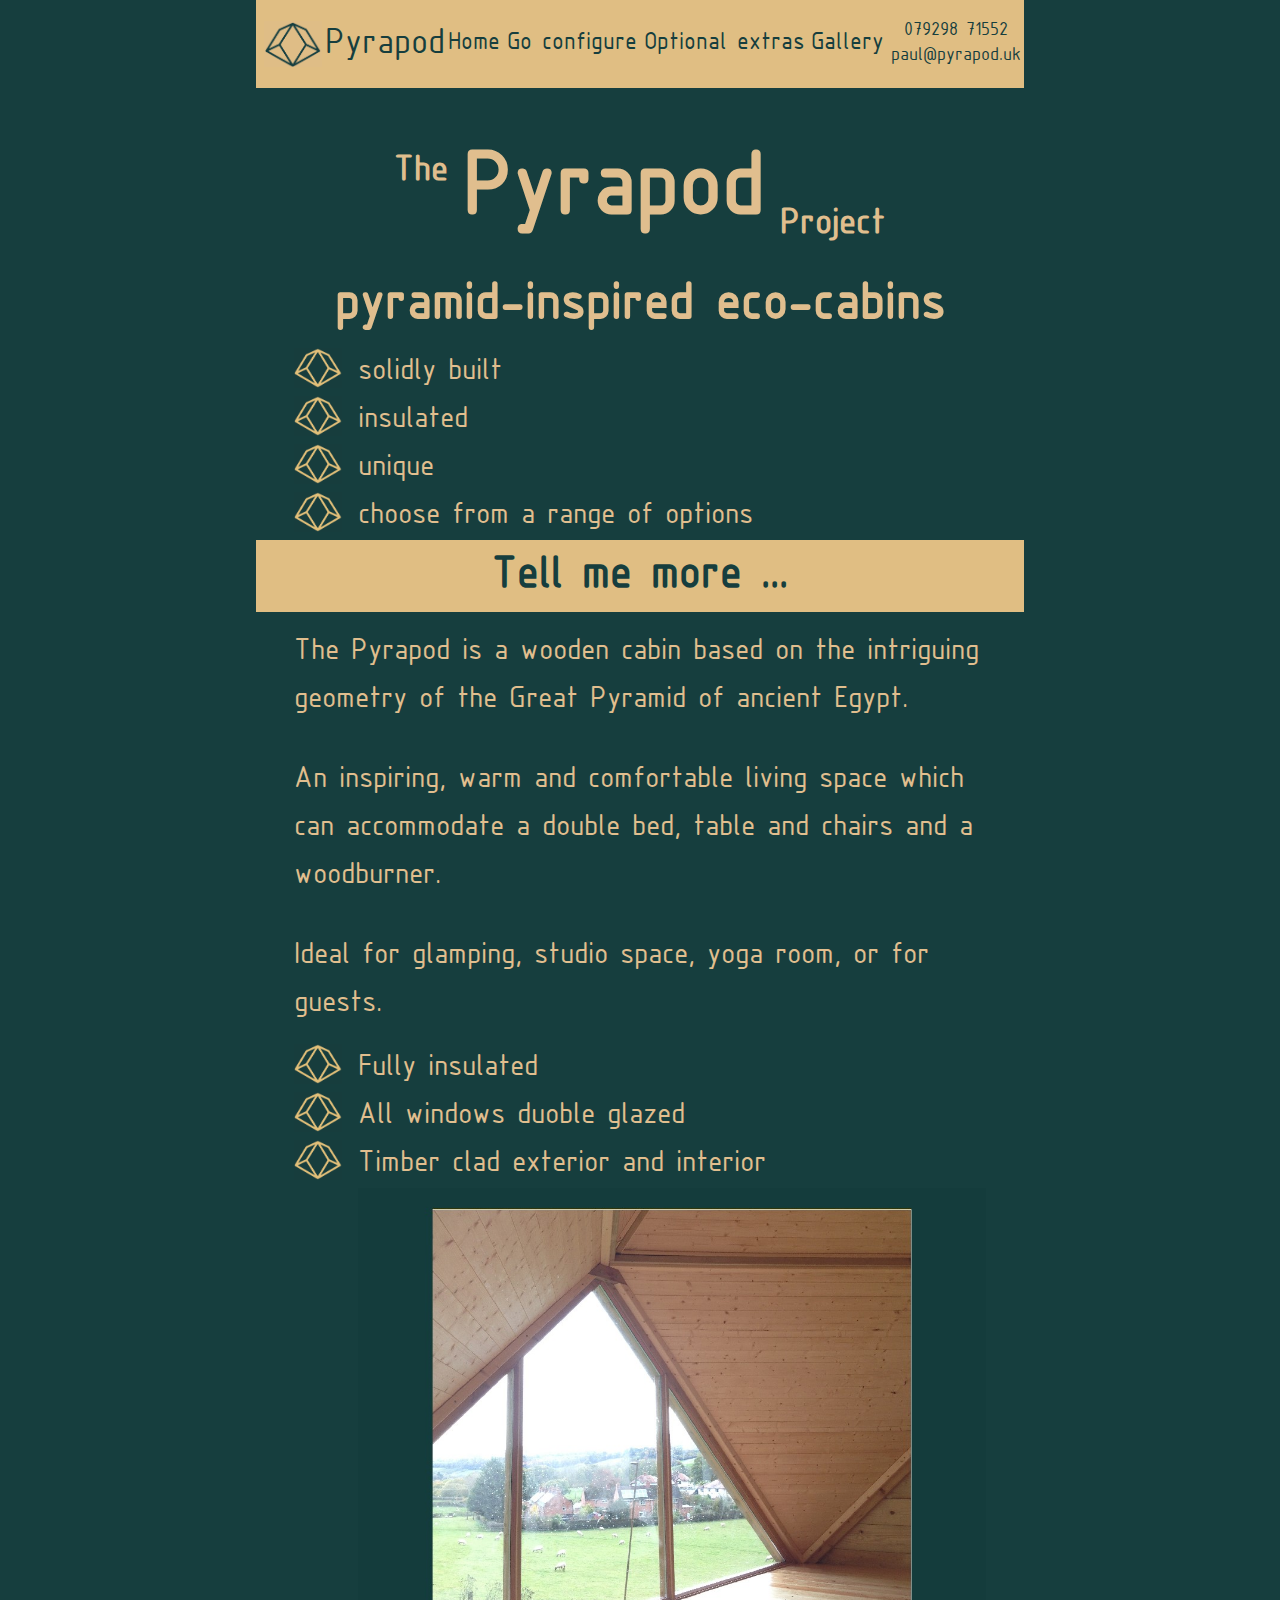
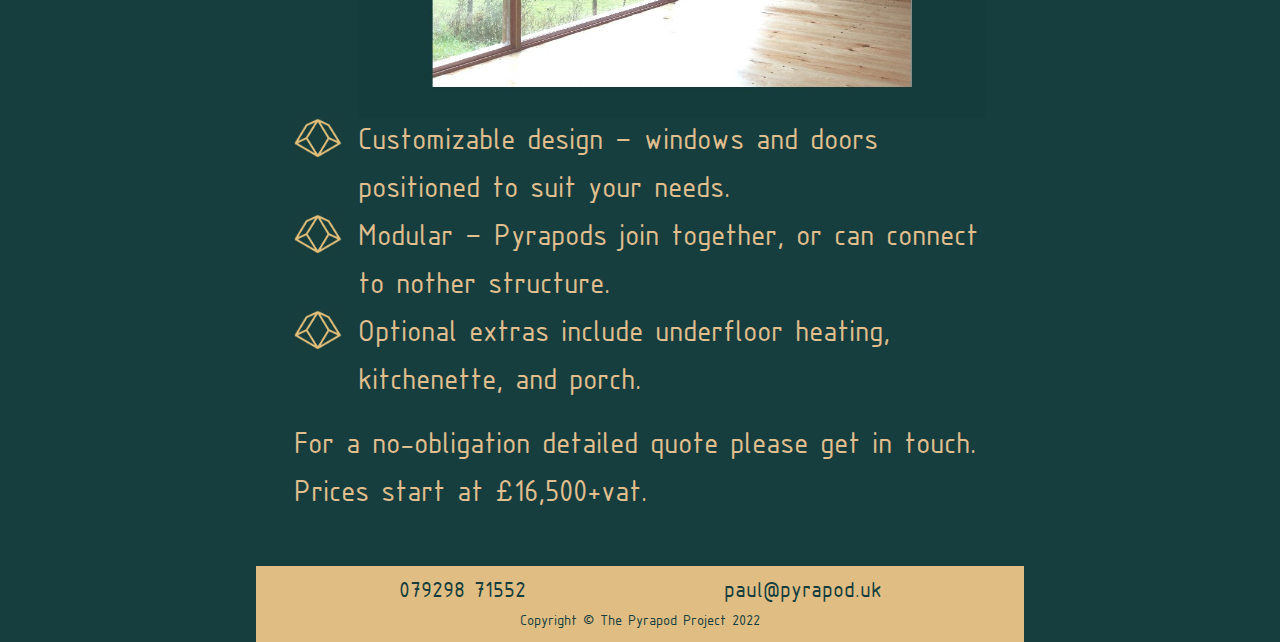
==== index.html @ f1d3927e "footer, midbars and bullets" ====
<!DOCTYPE html>
<html lang=en>
  <head>
    <meta charset=utf-8>
    <link rel=stylesheet href=reset.css>
    <link rel=stylesheet href=stylesheet.css>
    <title>Pyrapod: pyramid-inspired eco-cabins</title>
  </head>
  <body>
    <nav>
      <ul>
        <li>Pyrapod
        <li><a href=index.html>Home</a>
        <li><a href=go-configure.html>Go configure</a>
        <li><a href=optional-extras.html>Optional extras</a>
        <li><a href=gallery.html>Gallery</a>
        <li><a href=tel:+447929871552>079298 71552</a><br><a href=mailto:paul@pyrapod.uk>paul@pyrapod.uk</a>
      </ul>
    </nav>
    <main>
      <header>
        <h1><span>The </span>Pyrapod<span> Project</span></h1>
        <h2>pyramid-inspired eco-cabins</h2>
      </header>
        <ul>
          <li>solidly built
          <li>insulated
          <li>unique
          <li>choose from a range of options
        </ul>
        <!-- scrolling configurations -->
        <h3>Tell me more ...</h3>
        <p>The Pyrapod is a wooden cabin based on the intriguing geometry of the Great Pyramid of ancient Egypt.
        <p>An inspiring, warm and comfortable living space which can accommodate a double bed, table and chairs and a woodburner.
        <p>Ideal for glamping, studio space, yoga room, or for guests.
        <!-- slide show-->
        <ul>
          <li>Fully insulated
          <li>All windows duoble glazed
          <li>Timber clad exterior and interior
          <img src=interior.jpeg alt="Interior view of The Pyrapod">
        </ul>
        <!-- scrolling configurations -->
        <ul>
          <li>Customizable design &ndash; windows and doors positioned to suit your needs.
          <li>Modular &ndash; Pyrapods join together, or can connect to nother structure.
          <li>Optional extras include underfloor heating, kitchenette, and porch.
        </ul>
        <!-- slide show-->
        <p>For a no-obligation detailed quote please get in touch. Prices start at £16,500+vat.
    </main>
    <footer>
      <a href=tel:+447929871552>079298 71552</a> <a href=mailto:paul@pyrapod.uk>paul@pyrapod.uk</a>
      <div>Copyright &copy; The Pyrapod Project 2022</div>
    </footer>
  </body>
</html>
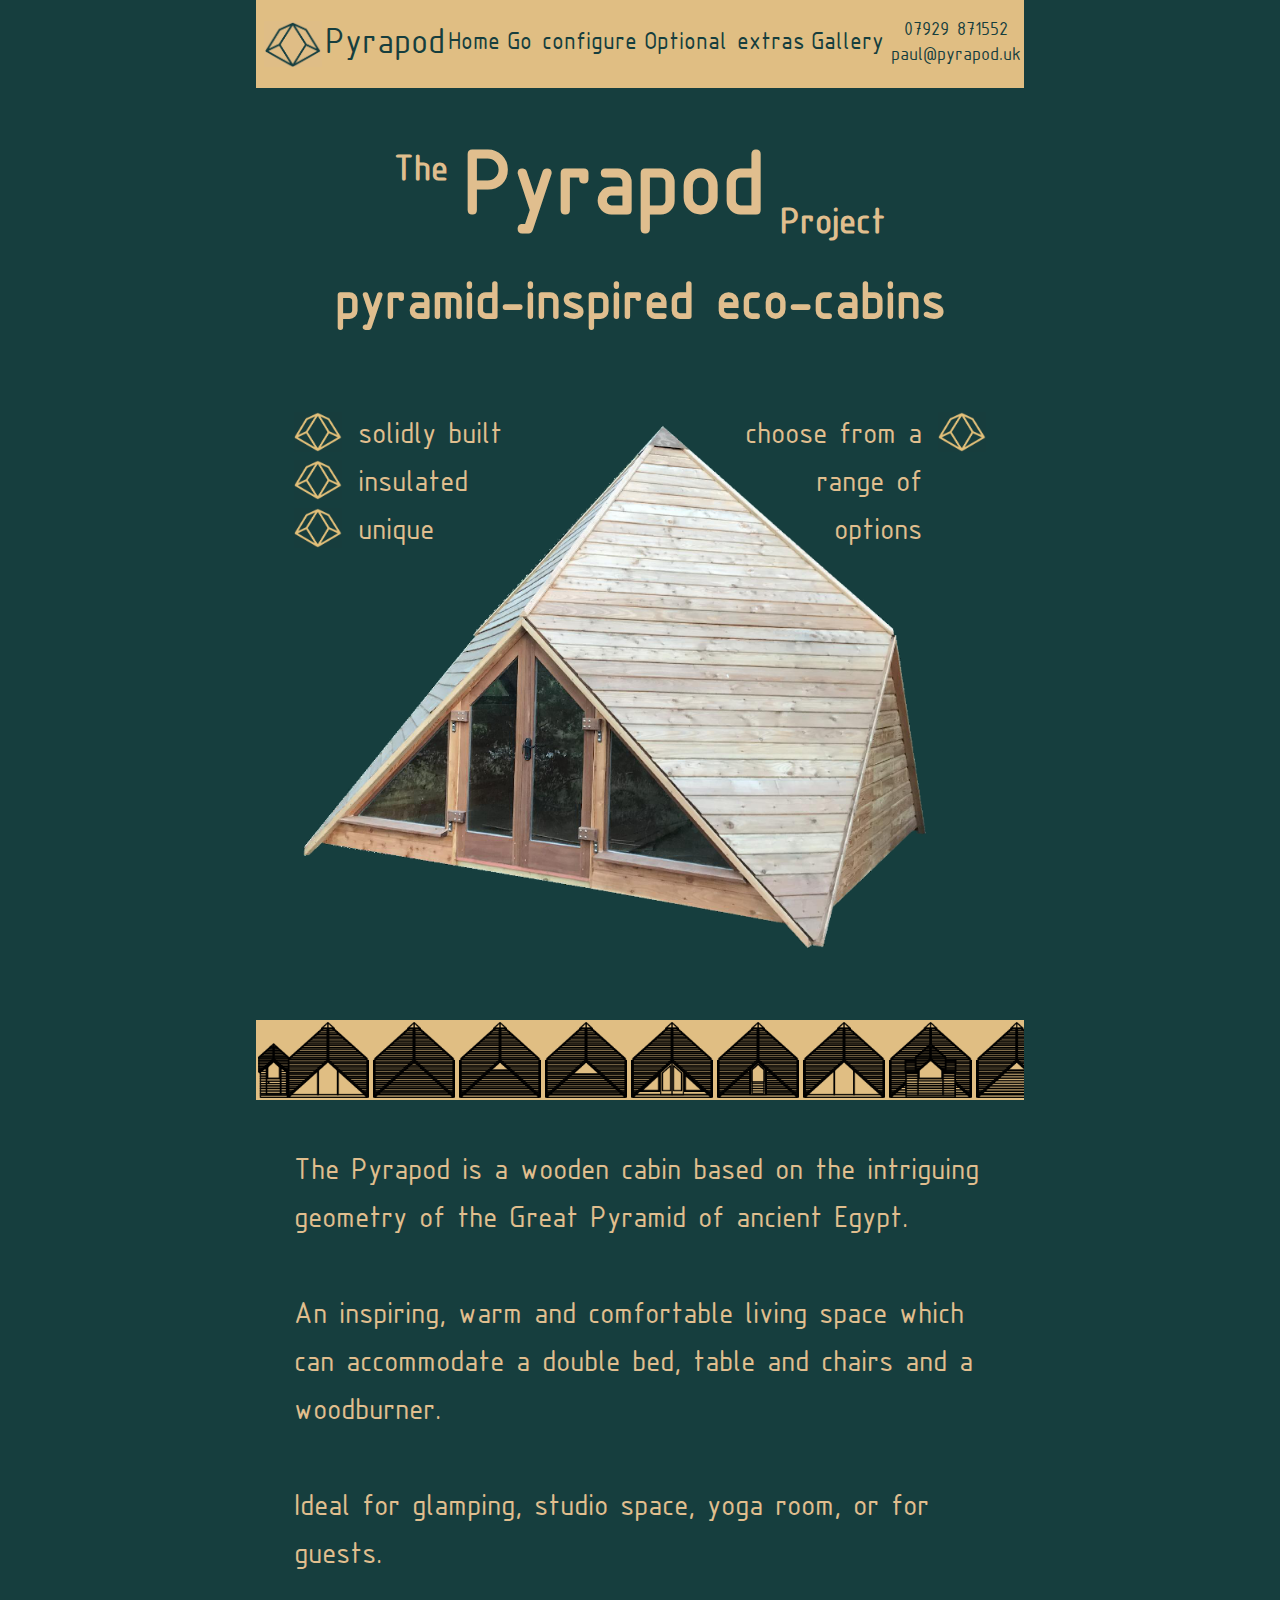
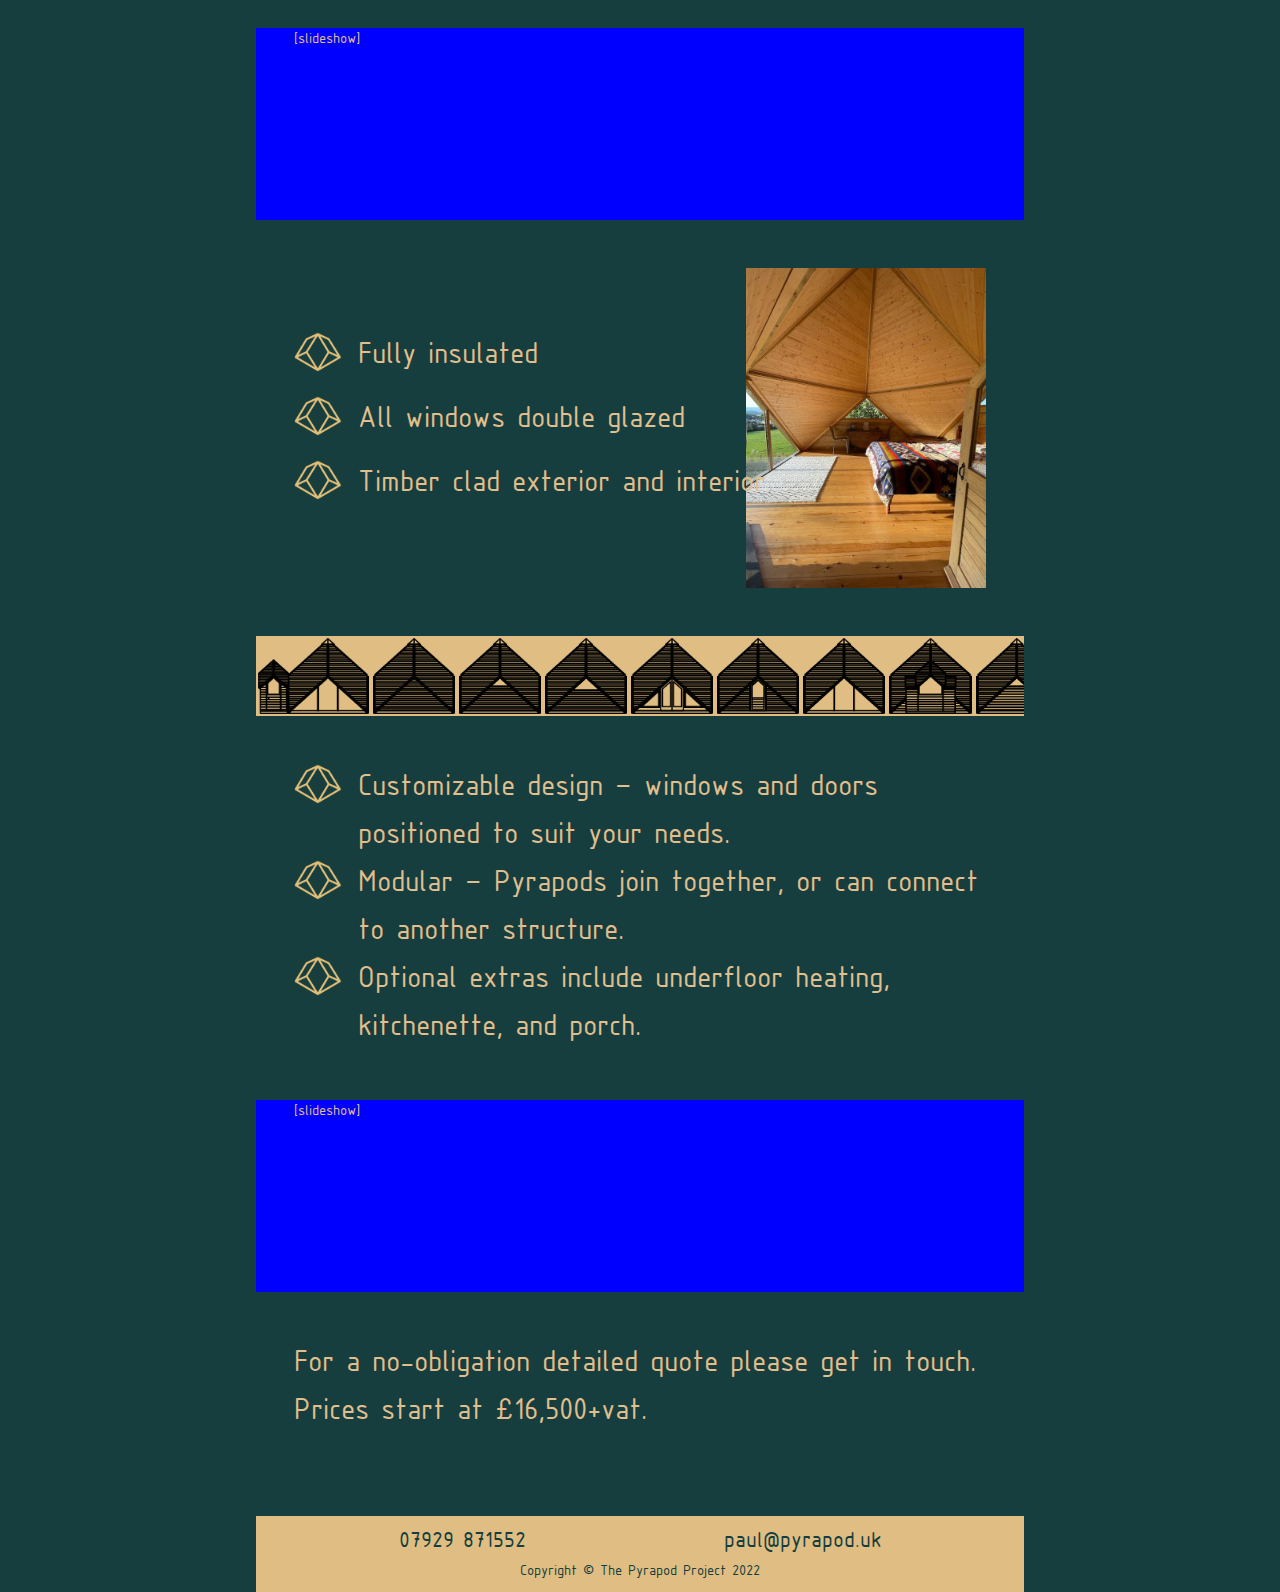
==== commit a1170ddb: "images" ====
--- a/index.html
+++ b/index.html
@@ -14,7 +14,7 @@
         <li><a href=go-configure.html>Go configure</a>
         <li><a href=optional-extras.html>Optional extras</a>
         <li><a href=gallery.html>Gallery</a>
-        <li><a href=tel:+447929871552>079298 71552</a><br><a href=mailto:paul@pyrapod.uk>paul@pyrapod.uk</a>
+        <li><a href=tel:+447929871552>07929 871552</a><br><a href=mailto:paul@pyrapod.uk>paul@pyrapod.uk</a>
       </ul>
     </nav>
     <main>
@@ -22,35 +22,57 @@
         <h1><span>The </span>Pyrapod<span> Project</span></h1>
         <h2>pyramid-inspired eco-cabins</h2>
       </header>
-        <ul>
-          <li>solidly built
-          <li>insulated
-          <li>unique
-          <li>choose from a range of options
-        </ul>
-        <!-- scrolling configurations -->
-        <h3>Tell me more ...</h3>
-        <p>The Pyrapod is a wooden cabin based on the intriguing geometry of the Great Pyramid of ancient Egypt.
-        <p>An inspiring, warm and comfortable living space which can accommodate a double bed, table and chairs and a woodburner.
-        <p>Ideal for glamping, studio space, yoga room, or for guests.
-        <!-- slide show-->
-        <ul>
-          <li>Fully insulated
-          <li>All windows duoble glazed
-          <li>Timber clad exterior and interior
-          <img src=interior.jpeg alt="Interior view of The Pyrapod">
-        </ul>
-        <!-- scrolling configurations -->
-        <ul>
-          <li>Customizable design &ndash; windows and doors positioned to suit your needs.
-          <li>Modular &ndash; Pyrapods join together, or can connect to nother structure.
-          <li>Optional extras include underfloor heating, kitchenette, and porch.
-        </ul>
-        <!-- slide show-->
-        <p>For a no-obligation detailed quote please get in touch. Prices start at £16,500+vat.
+      <ul id=pyrapod-list>
+        <li>solidly built
+        <li>insulated
+        <li>unique
+          <li>choose from a<br>range of<br>options
+      </ul>
+      <div class=marquee>
+        <img alt="" src=marquee1.png>
+        <img alt="" src=marquee2.png>
+        <img alt="" src=marquee3.png>
+        <img alt="" src=marquee4.png>
+        <img alt="" src=marquee5.png>
+        <img alt="" src=marquee6.png>
+        <img alt="" src=marquee7.png>
+        <img alt="" src=marquee8.png>
+        <img alt="" src=marquee9.png>
+      </div>
+      <p>The Pyrapod is a wooden cabin based on the intriguing geometry of the Great Pyramid of ancient Egypt.
+      <p>An inspiring, warm and comfortable living space which can accommodate a double bed, table and chairs and a woodburner.
+      <p>Ideal for glamping, studio space, yoga room, or for guests.
+      <div class=slides>
+        [slideshow]
+      </div>
+      <ul id=spec-list>
+        <li>Fully insulated
+        <li>All windows double glazed
+        <li>Timber clad exterior and interior
+      </ul>
+      <div class=marquee>
+        <img alt="" src=marquee1.png>
+        <img alt="" src=marquee2.png>
+        <img alt="" src=marquee3.png>
+        <img alt="" src=marquee4.png>
+        <img alt="" src=marquee5.png>
+        <img alt="" src=marquee6.png>
+        <img alt="" src=marquee7.png>
+        <img alt="" src=marquee8.png>
+        <img alt="" src=marquee9.png>
+      </div>
+      <ul>
+        <li>Customizable design &ndash; windows and doors positioned to suit your needs.
+        <li>Modular &ndash; Pyrapods join together, or can connect to another structure.
+        <li>Optional extras include underfloor heating, kitchenette, and porch.
+      </ul>
+      <div class=slides>
+        [slideshow]
+      </div>
+      <p>For a no-obligation detailed quote please get in touch. Prices start at £16,500+vat.
     </main>
     <footer>
-      <a href=tel:+447929871552>079298 71552</a> <a href=mailto:paul@pyrapod.uk>paul@pyrapod.uk</a>
+      <a href=tel:+447929871552>07929 871552</a> <a href=mailto:paul@pyrapod.uk>paul@pyrapod.uk</a>
       <div>Copyright &copy; The Pyrapod Project 2022</div>
     </footer>
   </body>
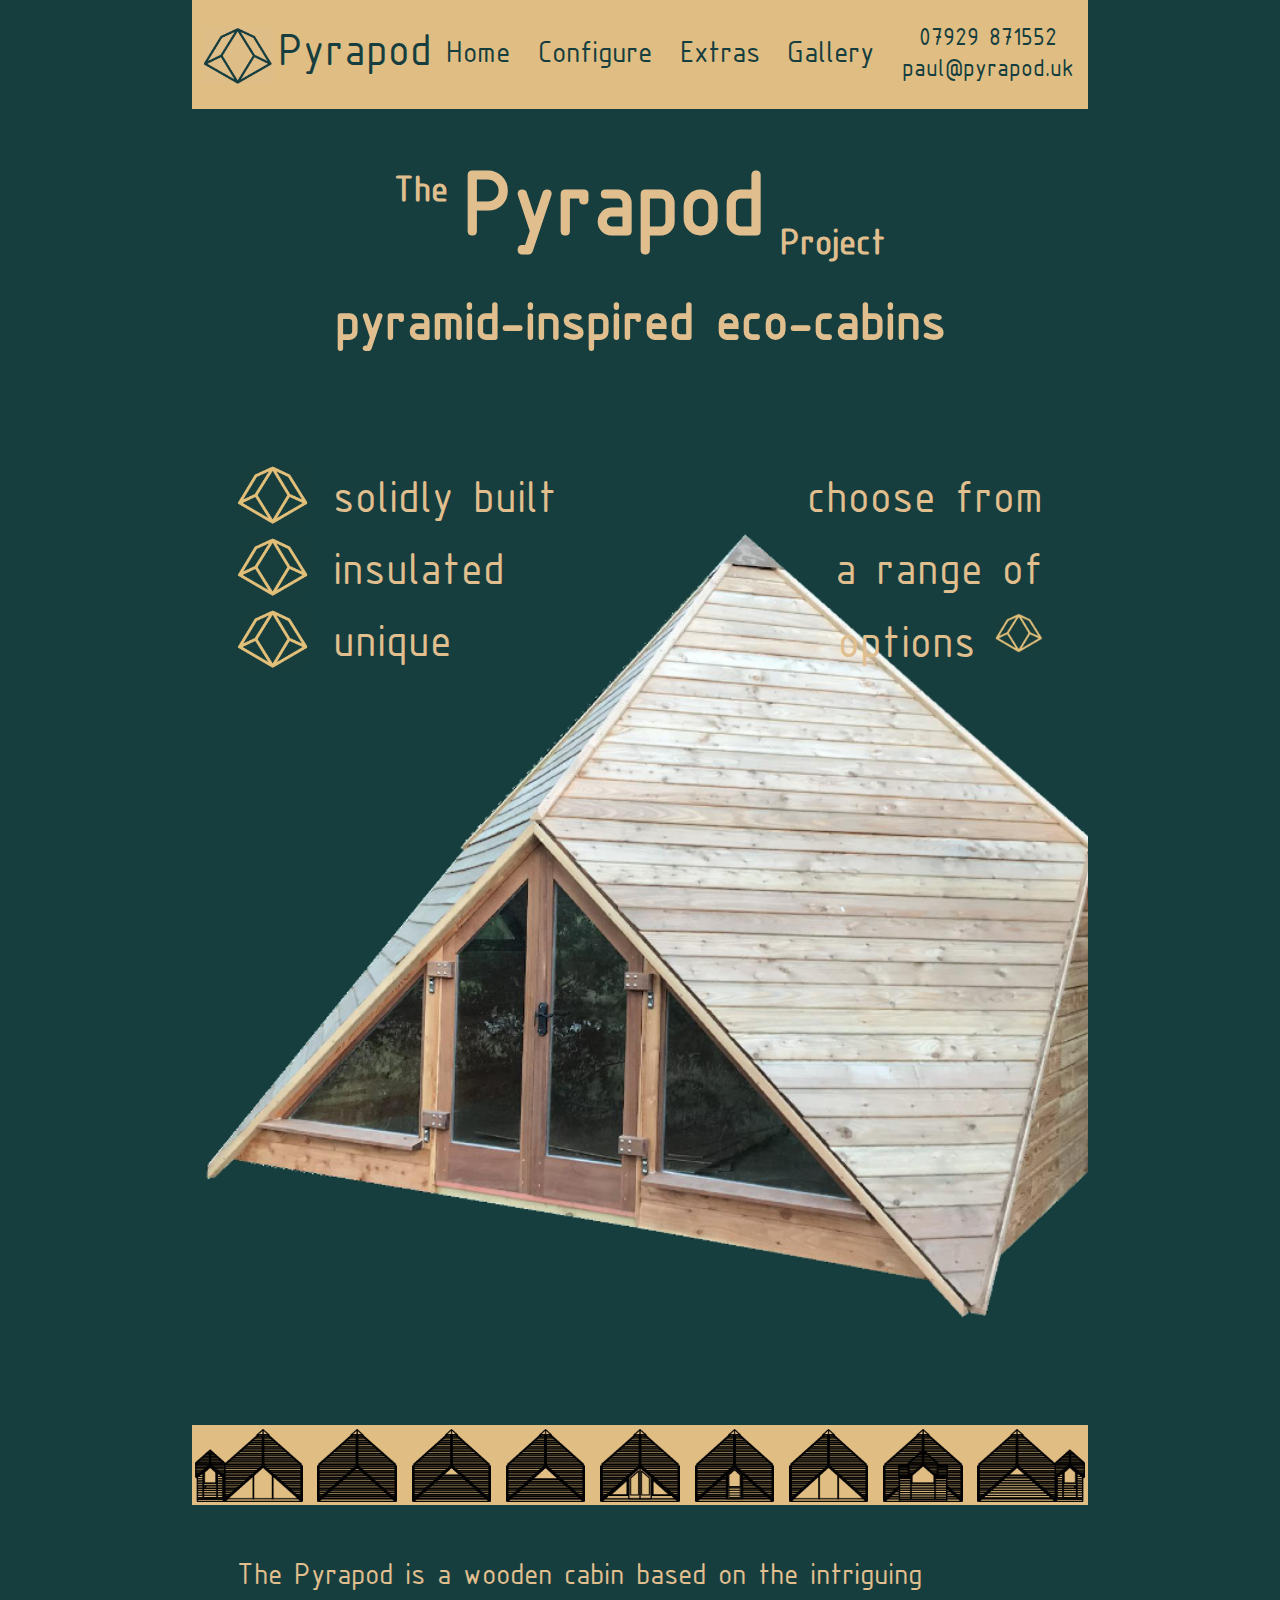
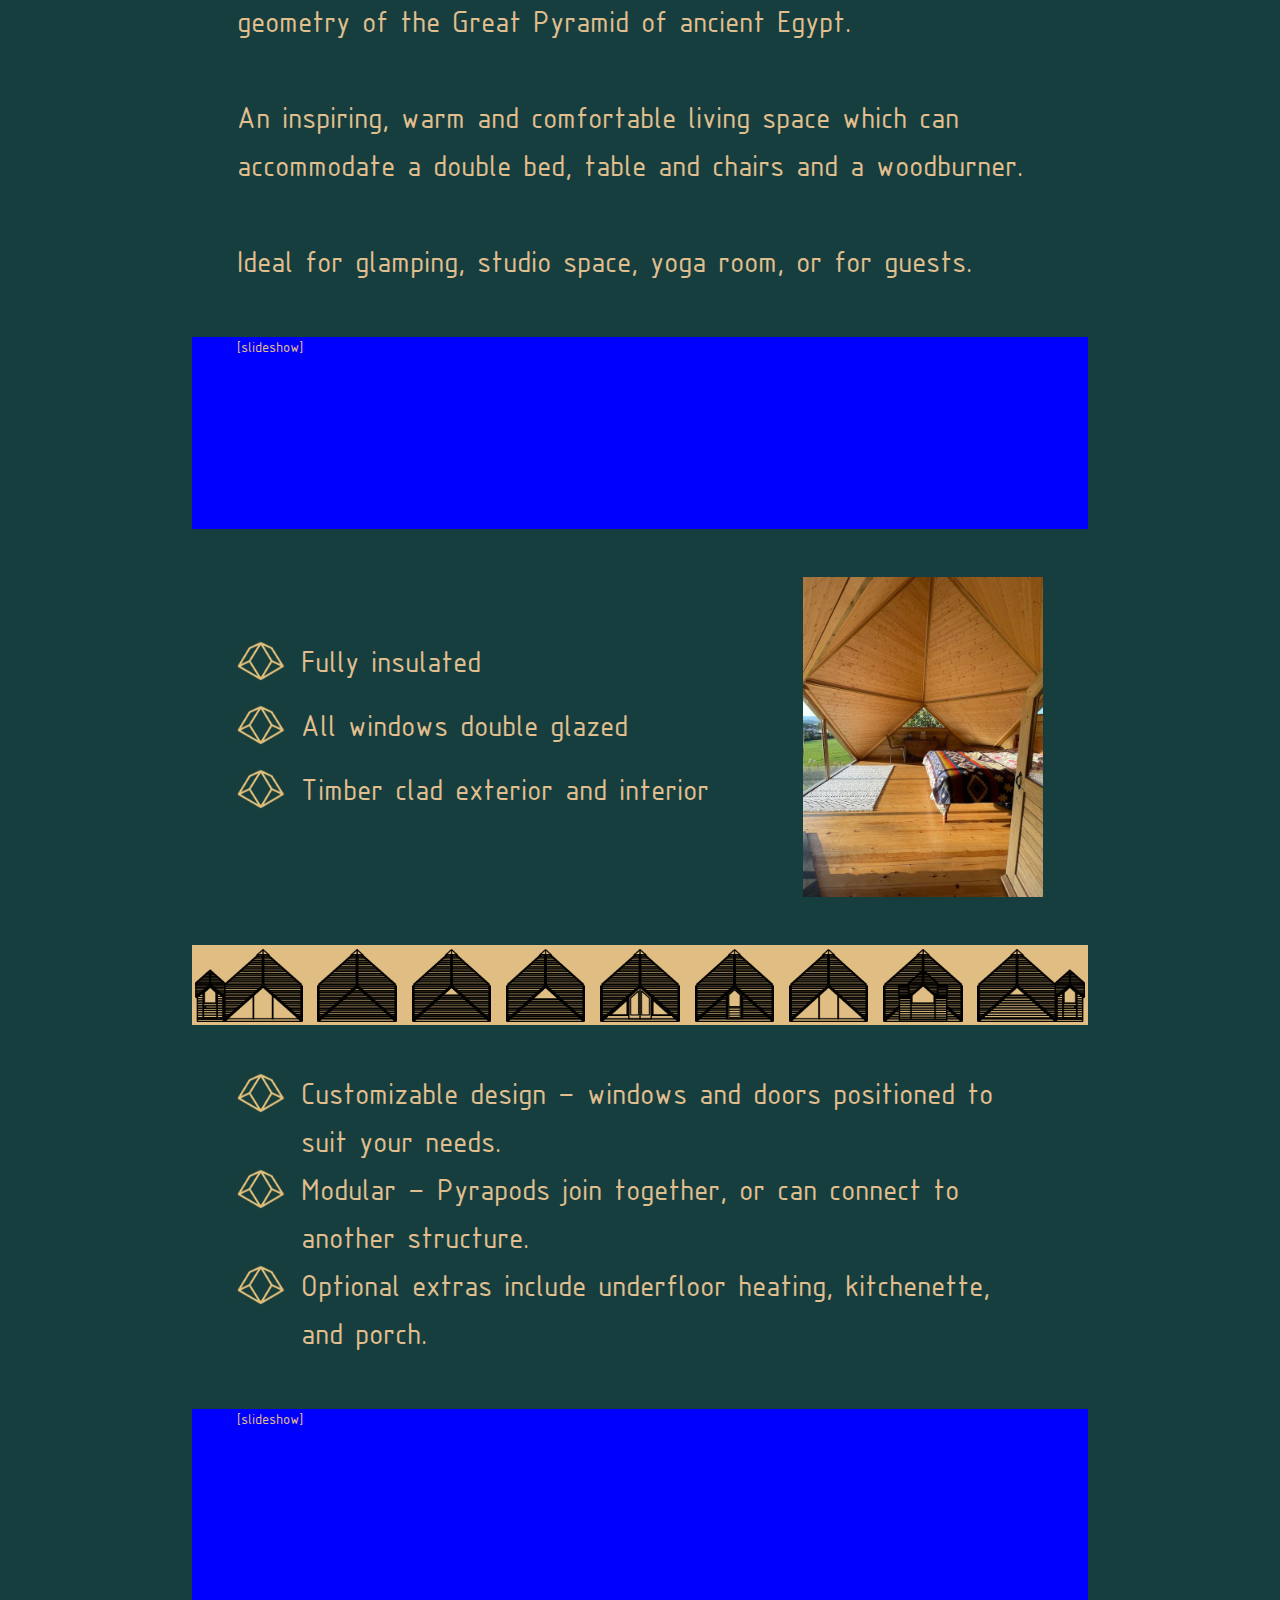
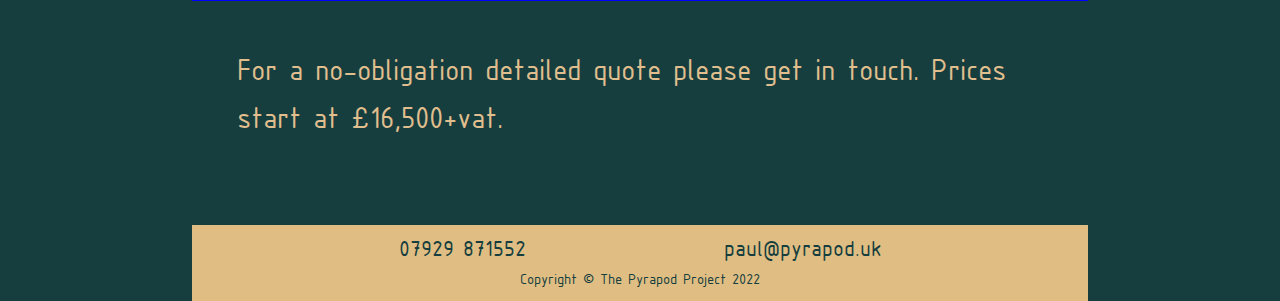
==== commit 5595bfd4: "Stuff" ====
--- a/index.html
+++ b/index.html
@@ -11,8 +11,8 @@
       <ul>
         <li>Pyrapod
         <li><a href=index.html>Home</a>
-        <li><a href=go-configure.html>Go configure</a>
-        <li><a href=optional-extras.html>Optional extras</a>
+        <li><a href=go-configure.html>Configure</a>
+        <li><a href=optional-extras.html>Extras</a>
         <li><a href=gallery.html>Gallery</a>
         <li><a href=tel:+447929871552>07929 871552</a><br><a href=mailto:paul@pyrapod.uk>paul@pyrapod.uk</a>
       </ul>
@@ -26,7 +26,7 @@
         <li>solidly built
         <li>insulated
         <li>unique
-          <li>choose from a<br>range of<br>options
+          <li>choose from<br>a range of<br>options
       </ul>
       <div class=marquee>
         <img alt="" src=marquee1.png>
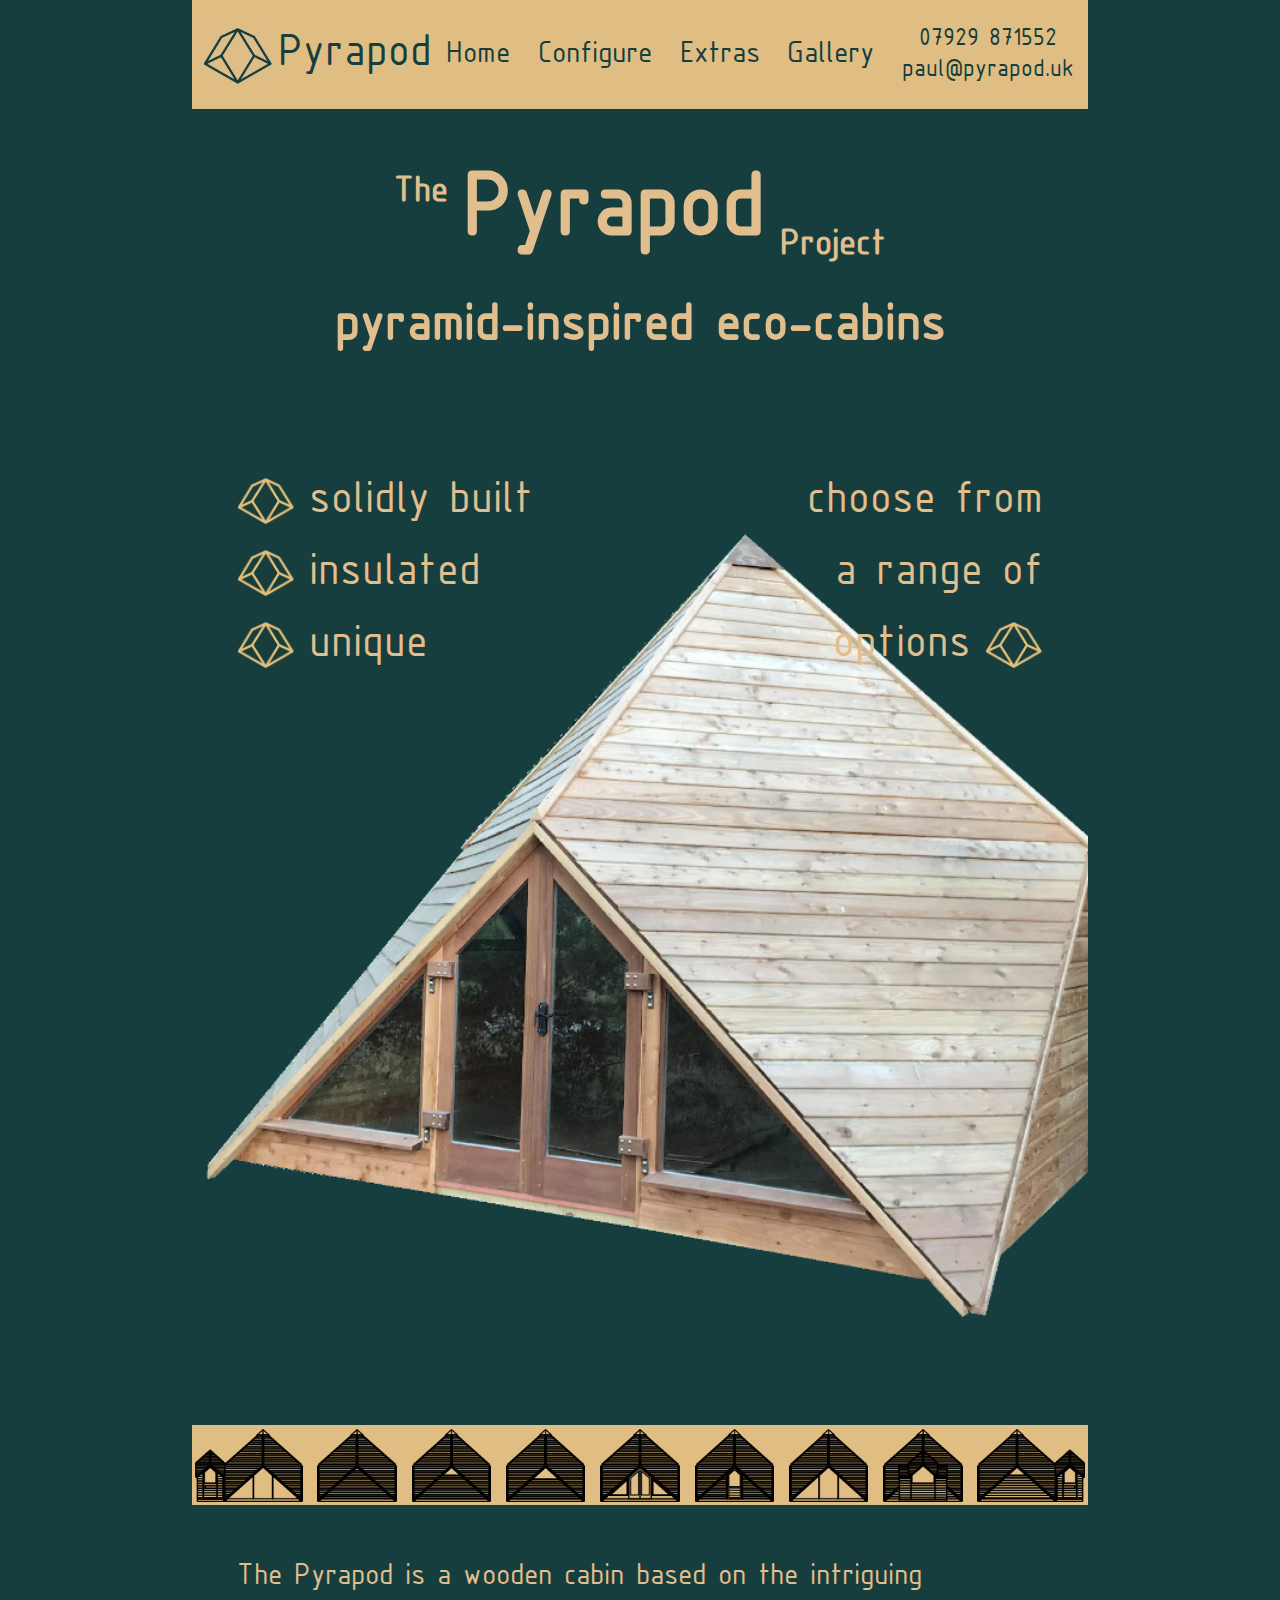
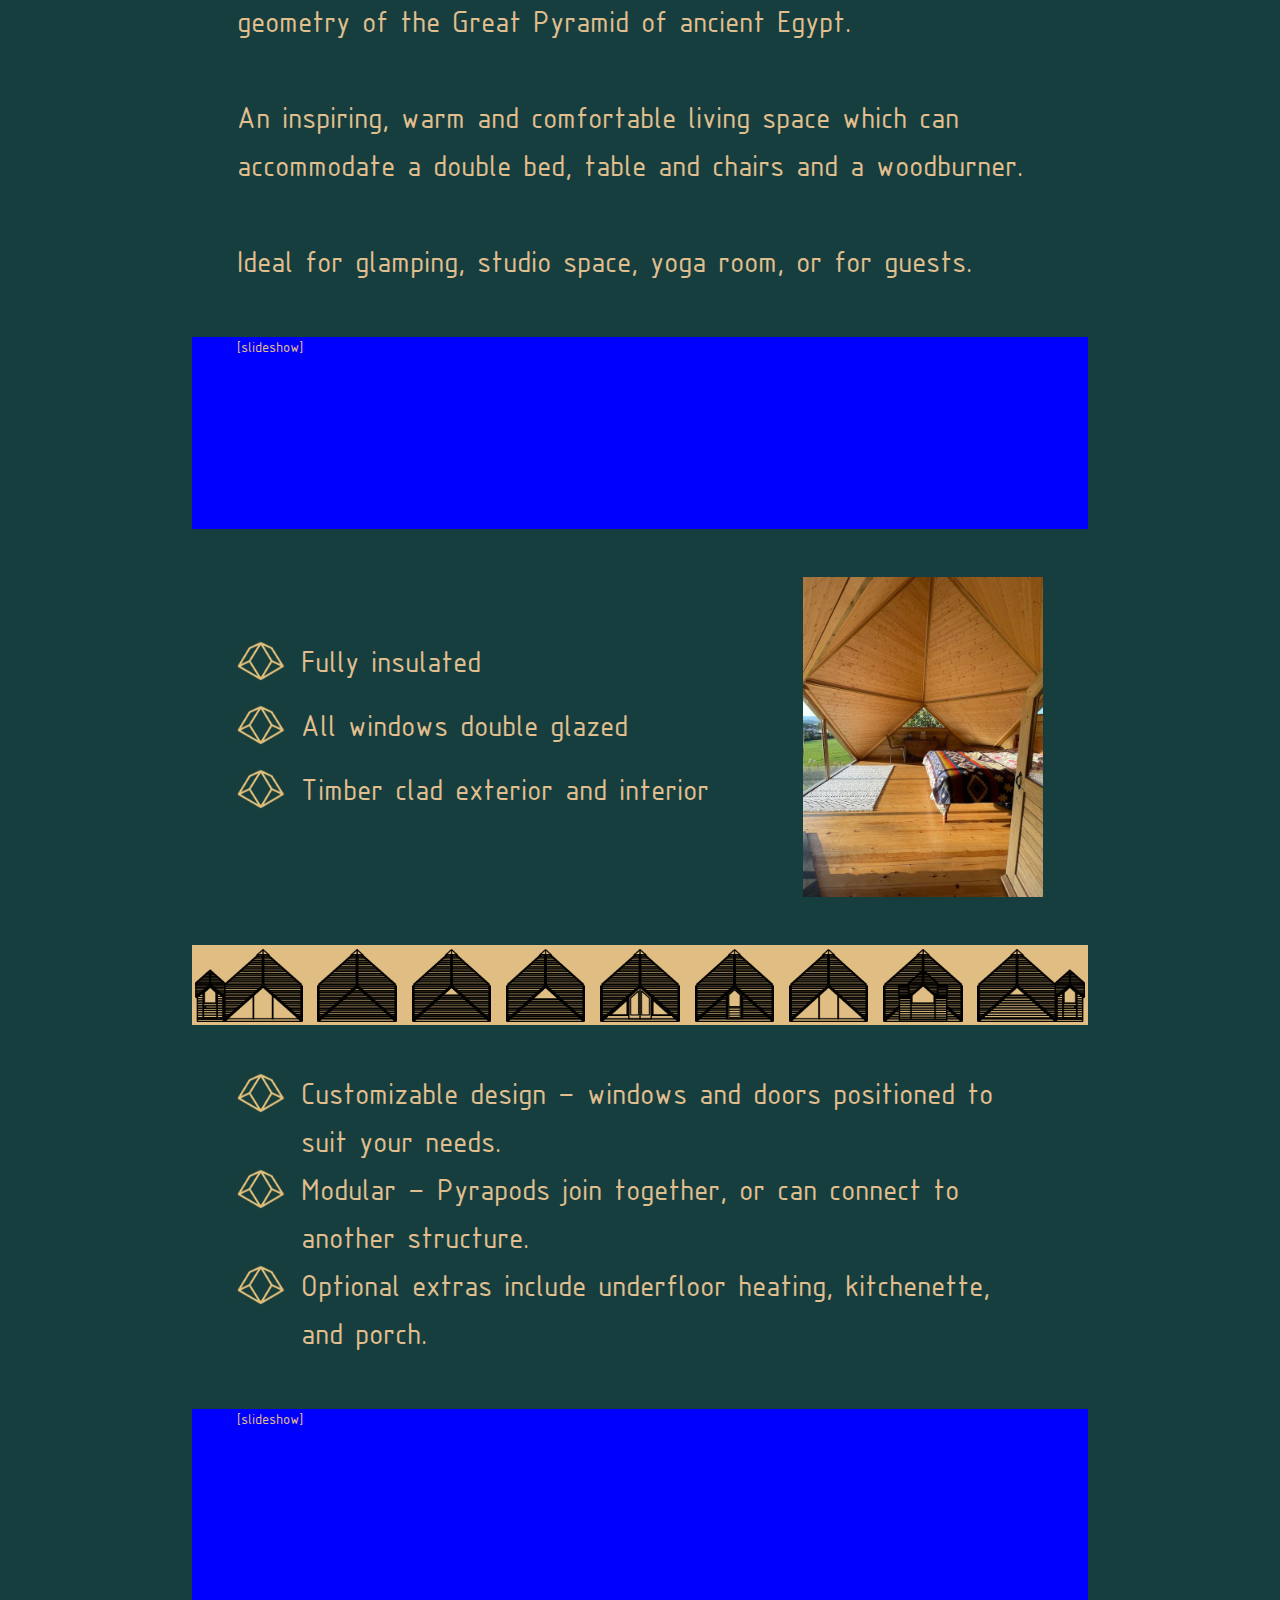
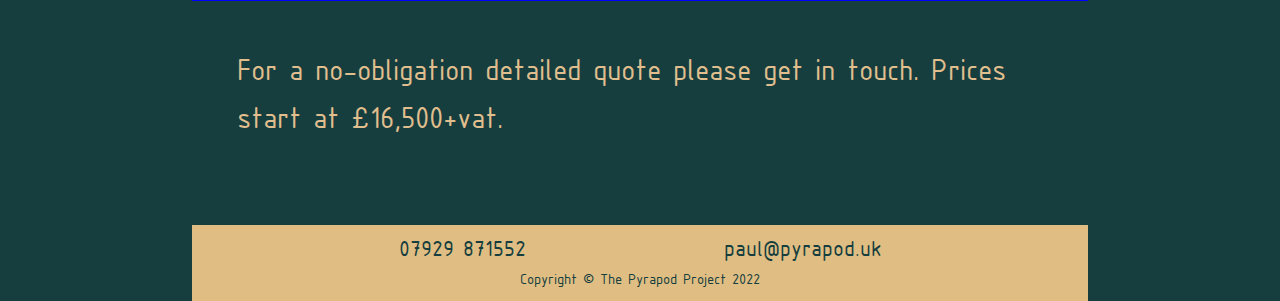
==== commit 1a418346: "Icon align" ====
--- a/index.html
+++ b/index.html
@@ -26,7 +26,7 @@
         <li>solidly built
         <li>insulated
         <li>unique
-          <li>choose from<br>a range of<br>options
+          <li>choose from<br>a range of<br>options</li>
       </ul>
       <div class=marquee>
         <img alt="" src=marquee1.png>
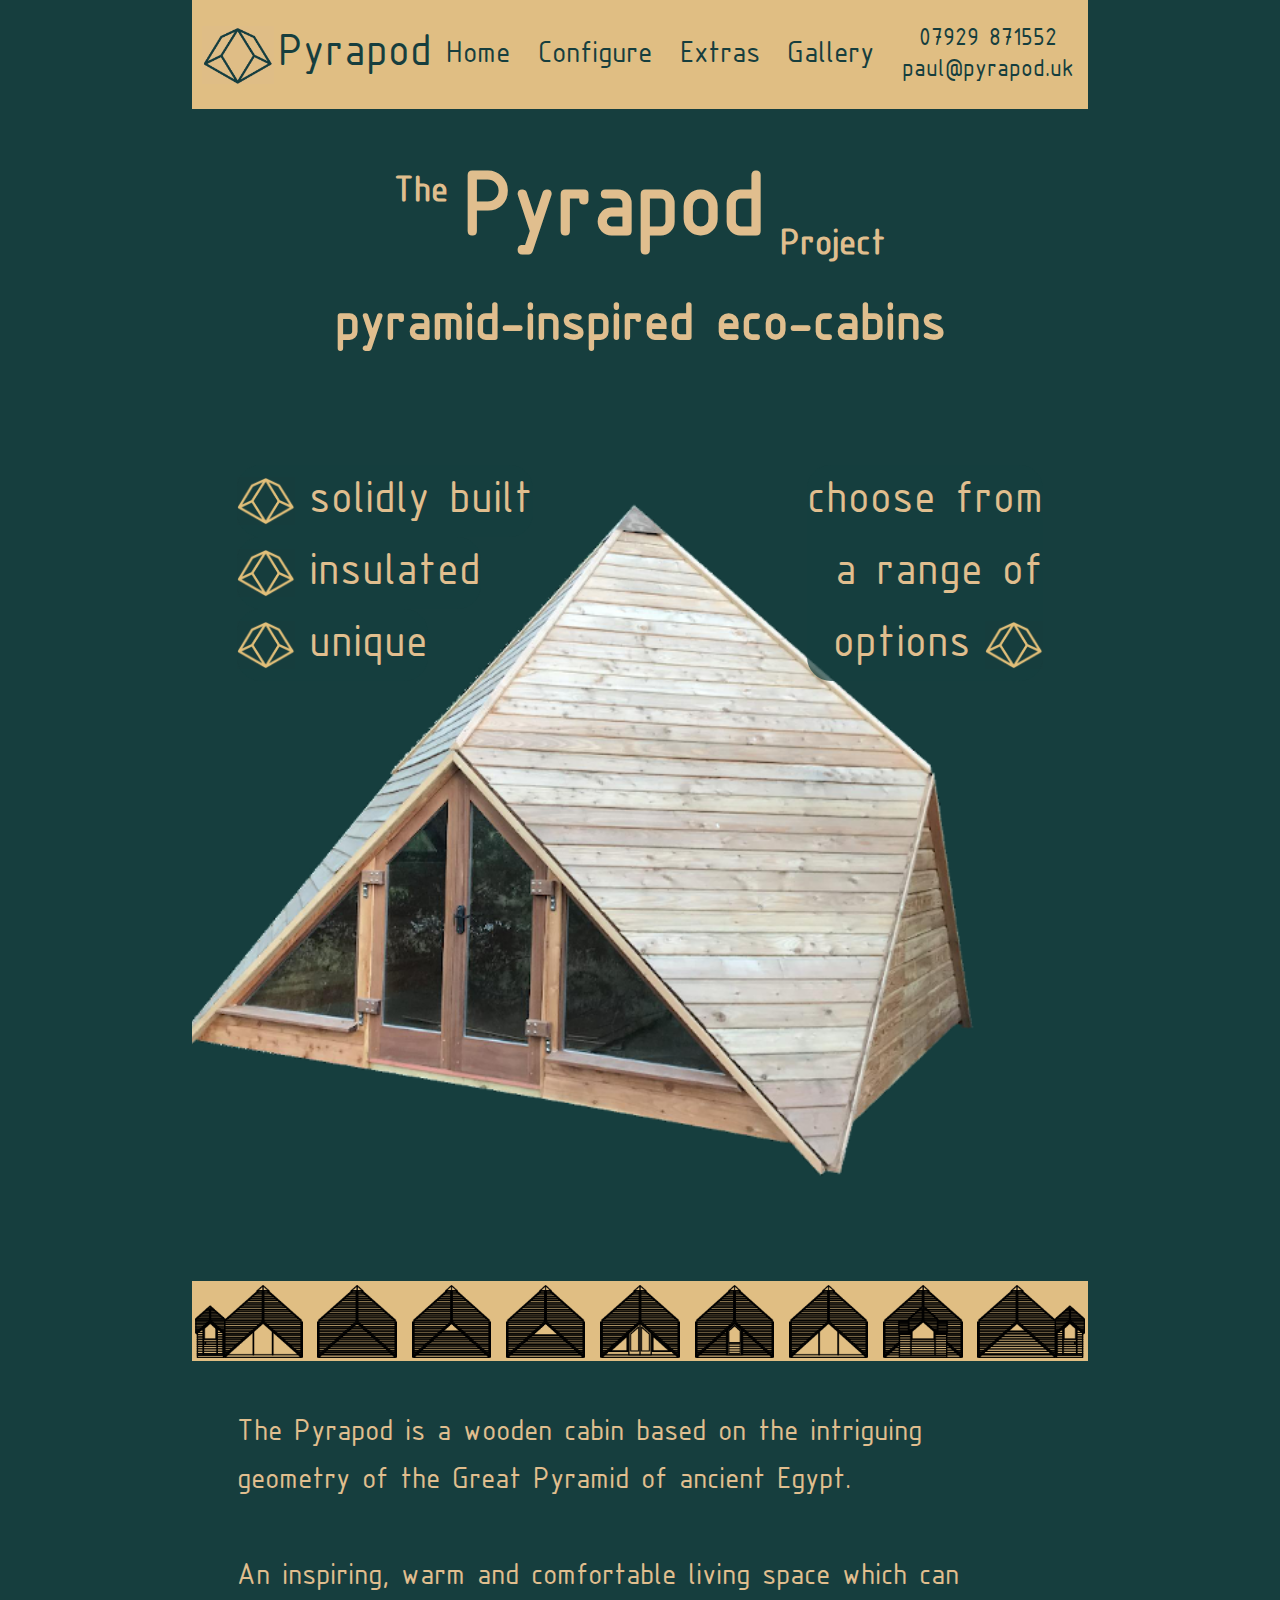
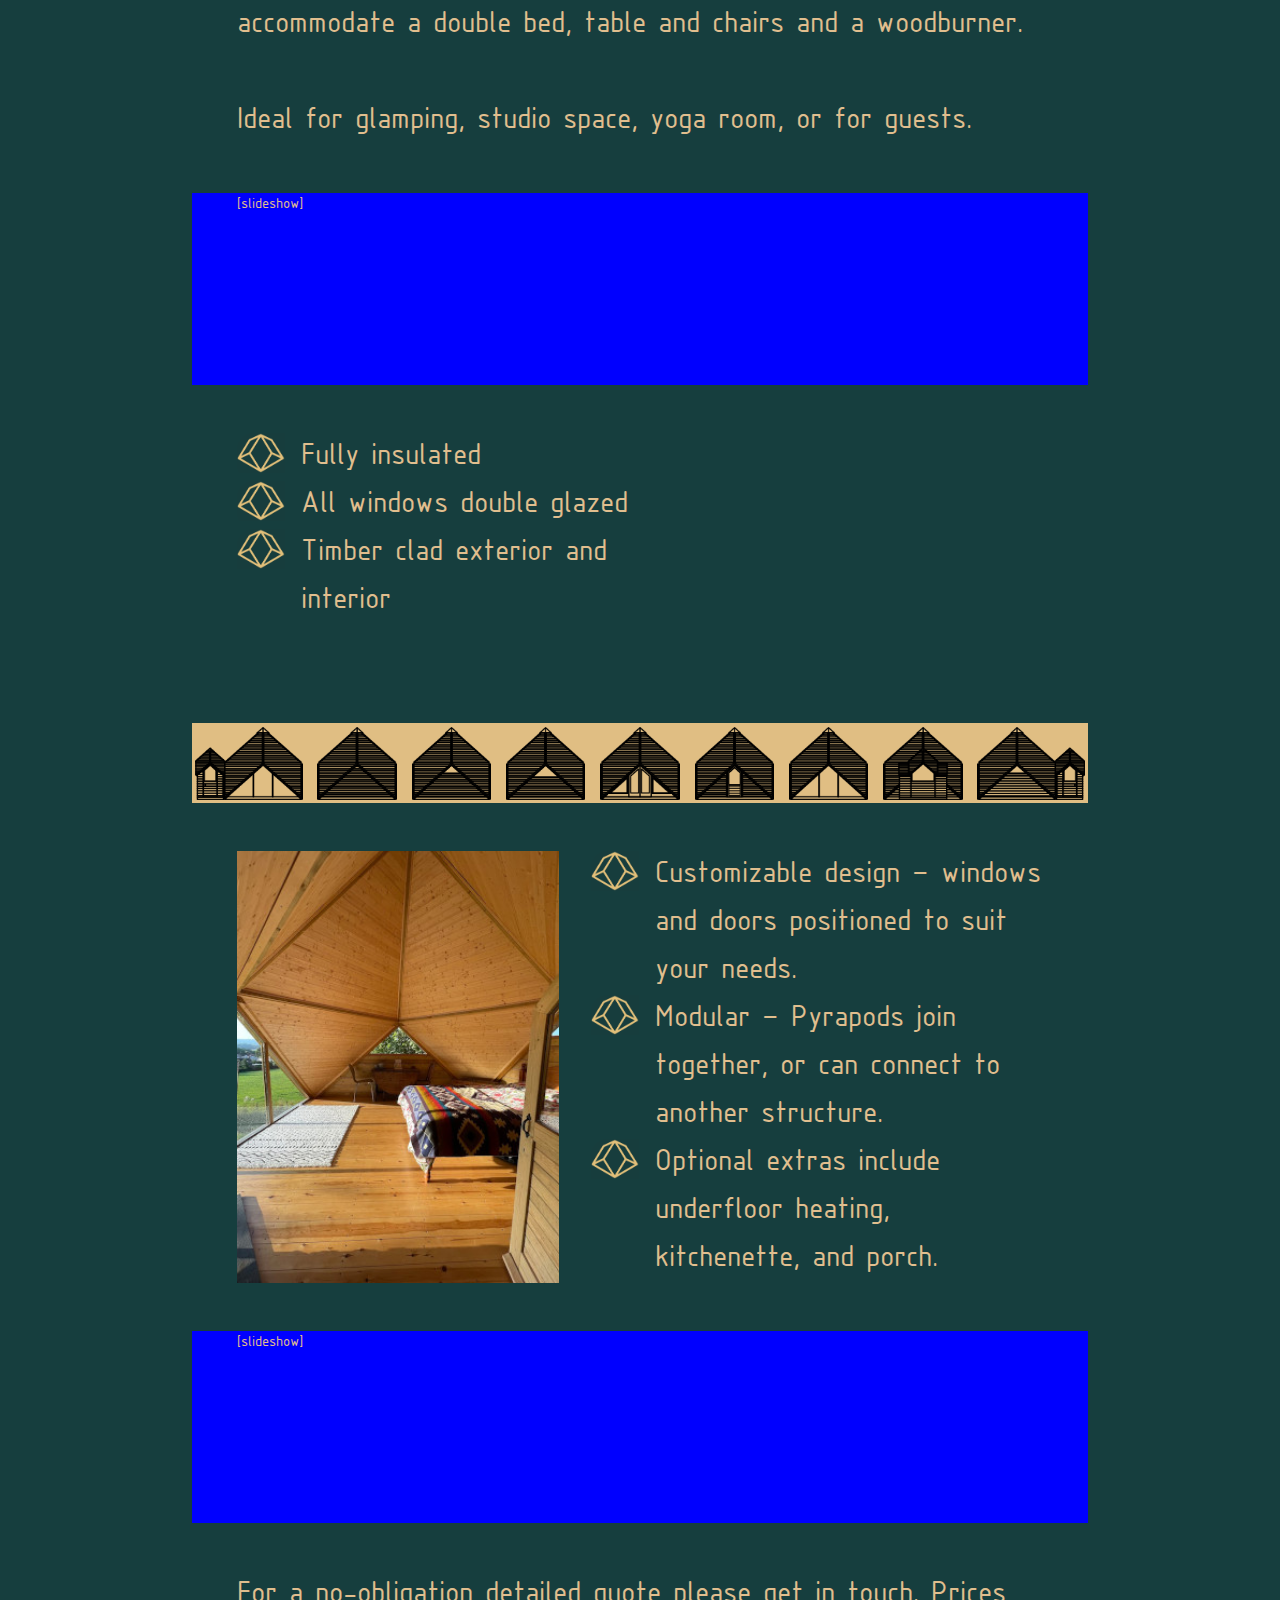
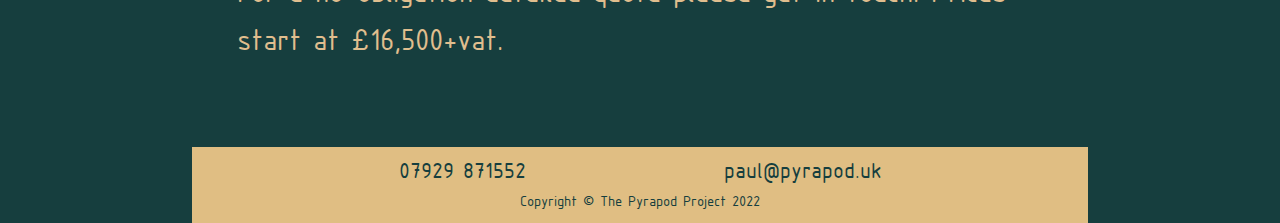
==== commit d776a6e4: "animation" ====
--- a/index.html
+++ b/index.html
@@ -45,11 +45,33 @@
       <div class=slides>
         [slideshow]
       </div>
-      <ul id=spec-list>
-        <li>Fully insulated
-        <li>All windows double glazed
-        <li>Timber clad exterior and interior
-      </ul>
+      <div class=list-with-sidebar>
+        <ul>
+          <li>Fully insulated
+          <li>All windows double glazed
+          <li>Timber clad exterior and interior
+        </ul>
+        <div class="sidebar animate">
+          <div>
+            <img alt="" src=animation-00.jpeg>
+            <img alt="" src=animation-01.jpeg>
+            <img alt="" src=animation-02.jpeg>
+            <img alt="" src=animation-03.jpeg>
+            <img alt="" src=animation-04.jpeg>
+            <img alt="" src=animation-05.jpeg>
+            <img alt="" src=animation-06.jpeg>
+            <img alt="" src=animation-07.jpeg>
+            <img alt="" src=animation-08.jpeg>
+            <img alt="" src=animation-09.jpeg>
+            <img alt="" src=animation-10.jpeg>
+            <img alt="" src=animation-11.jpeg>
+            <img alt="" src=animation-12.jpeg>
+            <img alt="" src=animation-13.jpeg>
+            <img alt="" src=animation-15.jpeg>
+            <img alt="" src=animation-15.jpeg>
+          </div>
+        </div>
+      </div>
       <div class=marquee>
         <img alt="" src=marquee1.png>
         <img alt="" src=marquee2.png>
@@ -61,11 +83,14 @@
         <img alt="" src=marquee8.png>
         <img alt="" src=marquee9.png>
       </div>
-      <ul>
-        <li>Customizable design &ndash; windows and doors positioned to suit your needs.
-        <li>Modular &ndash; Pyrapods join together, or can connect to another structure.
-        <li>Optional extras include underfloor heating, kitchenette, and porch.
-      </ul>
+      <div class=list-with-sidebar>
+        <img class=sidebar src=interior.jpeg alt="inside a pyrapod">
+        <ul>
+          <li>Customizable design &ndash; windows and doors positioned to suit your needs.
+          <li>Modular &ndash; Pyrapods join together, or can connect to another structure.
+          <li>Optional extras include underfloor heating, kitchenette, and porch.
+        </ul>
+      </div>
       <div class=slides>
         [slideshow]
       </div>
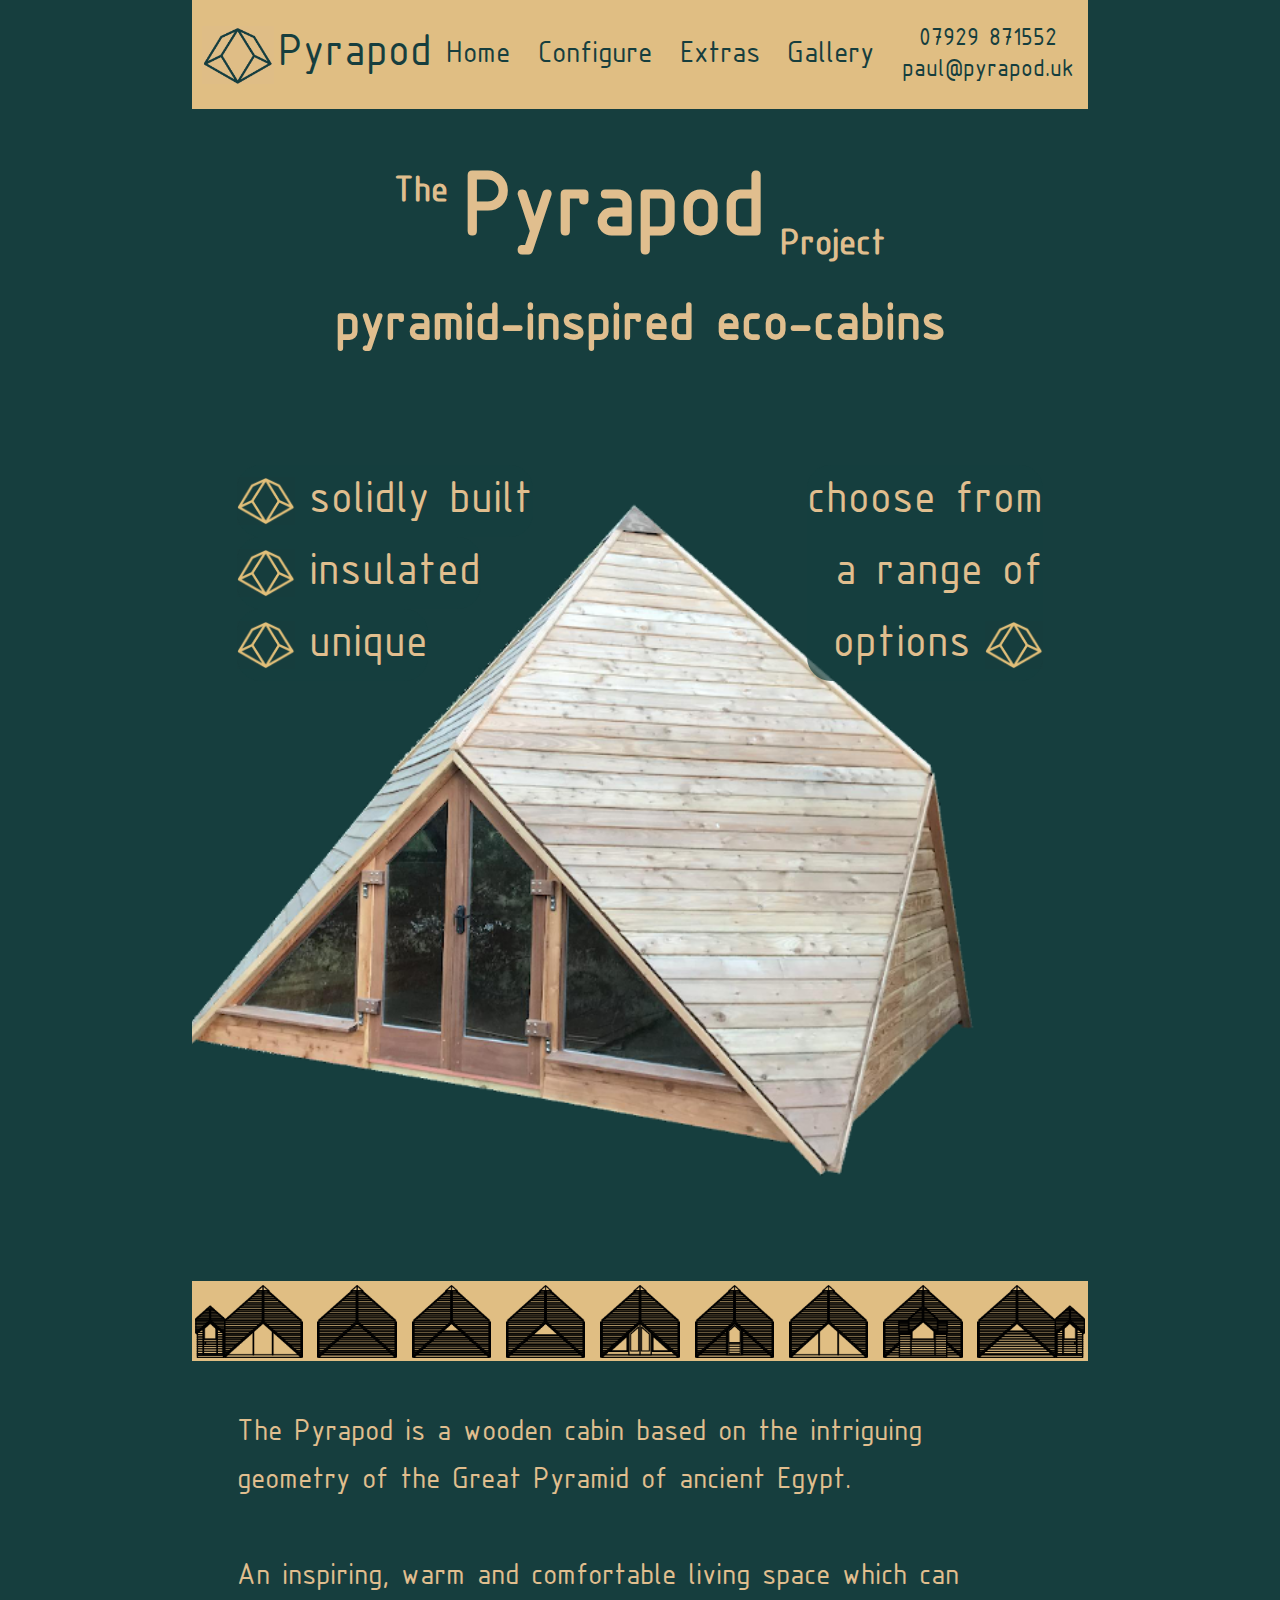
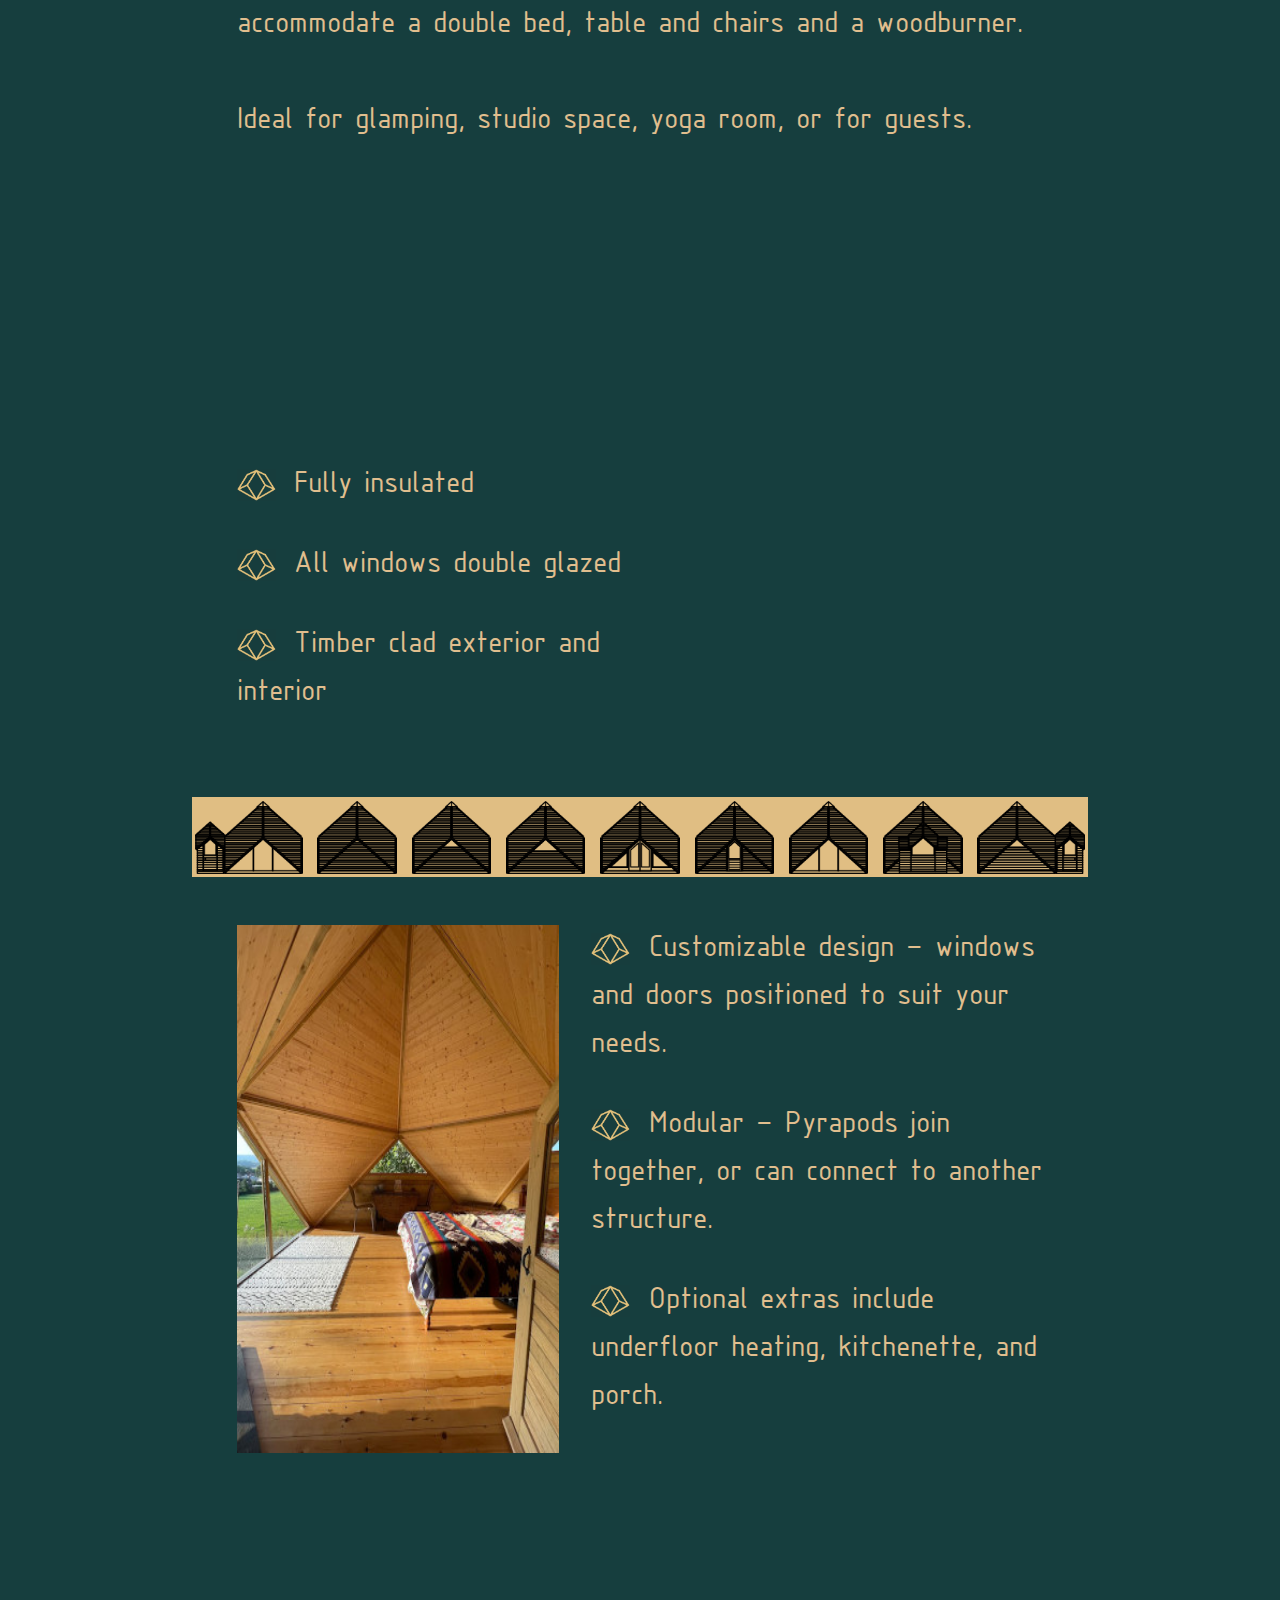
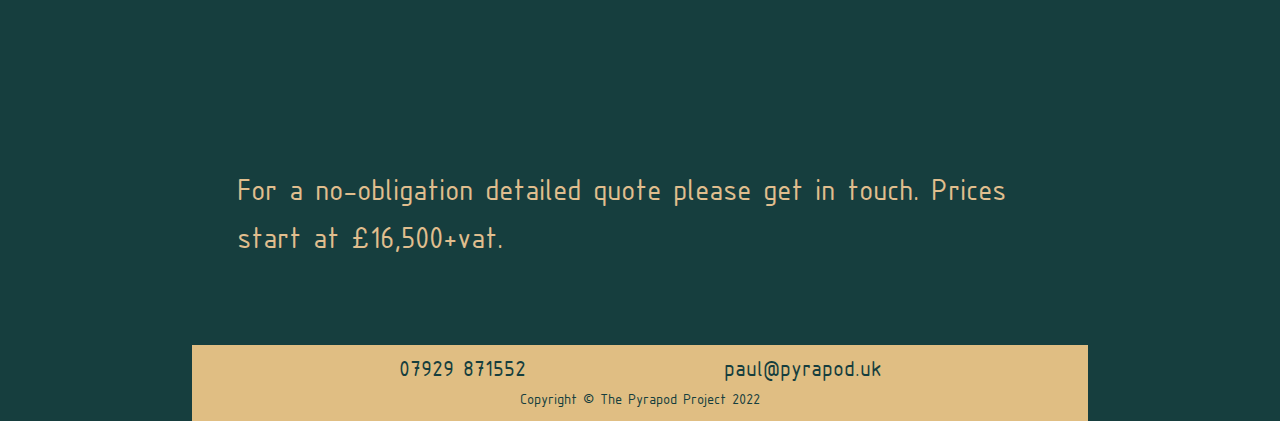
==== commit 1b8760b4: "slides" ====
--- a/index.html
+++ b/index.html
@@ -43,7 +43,12 @@
       <p>An inspiring, warm and comfortable living space which can accommodate a double bed, table and chairs and a woodburner.
       <p>Ideal for glamping, studio space, yoga room, or for guests.
       <div class=slides>
-        [slideshow]
+        <img alt="" src="interior-slide-1.jpeg">
+        <img alt="" src="interior-slide-2.jpeg">
+        <img alt="" src="interior-slide-3.jpeg">
+        <img alt="" src="interior-slide-4.jpeg">
+        <img alt="" src="interior-slide-5.jpeg">
+        <img alt="" src="interior-slide-6.jpeg">
       </div>
       <div class=list-with-sidebar>
         <ul>
@@ -92,7 +97,12 @@
         </ul>
       </div>
       <div class=slides>
-        [slideshow]
+        <img alt="" src="exterior-slide-1.jpeg">
+        <img alt="" src="exterior-slide-2.jpeg">
+        <img alt="" src="exterior-slide-3.jpeg">
+        <img alt="" src="exterior-slide-4.jpeg">
+        <img alt="" src="exterior-slide-5.jpeg">
+        <img alt="" src="exterior-slide-6.jpeg">
       </div>
       <p>For a no-obligation detailed quote please get in touch. Prices start at £16,500+vat.
     </main>
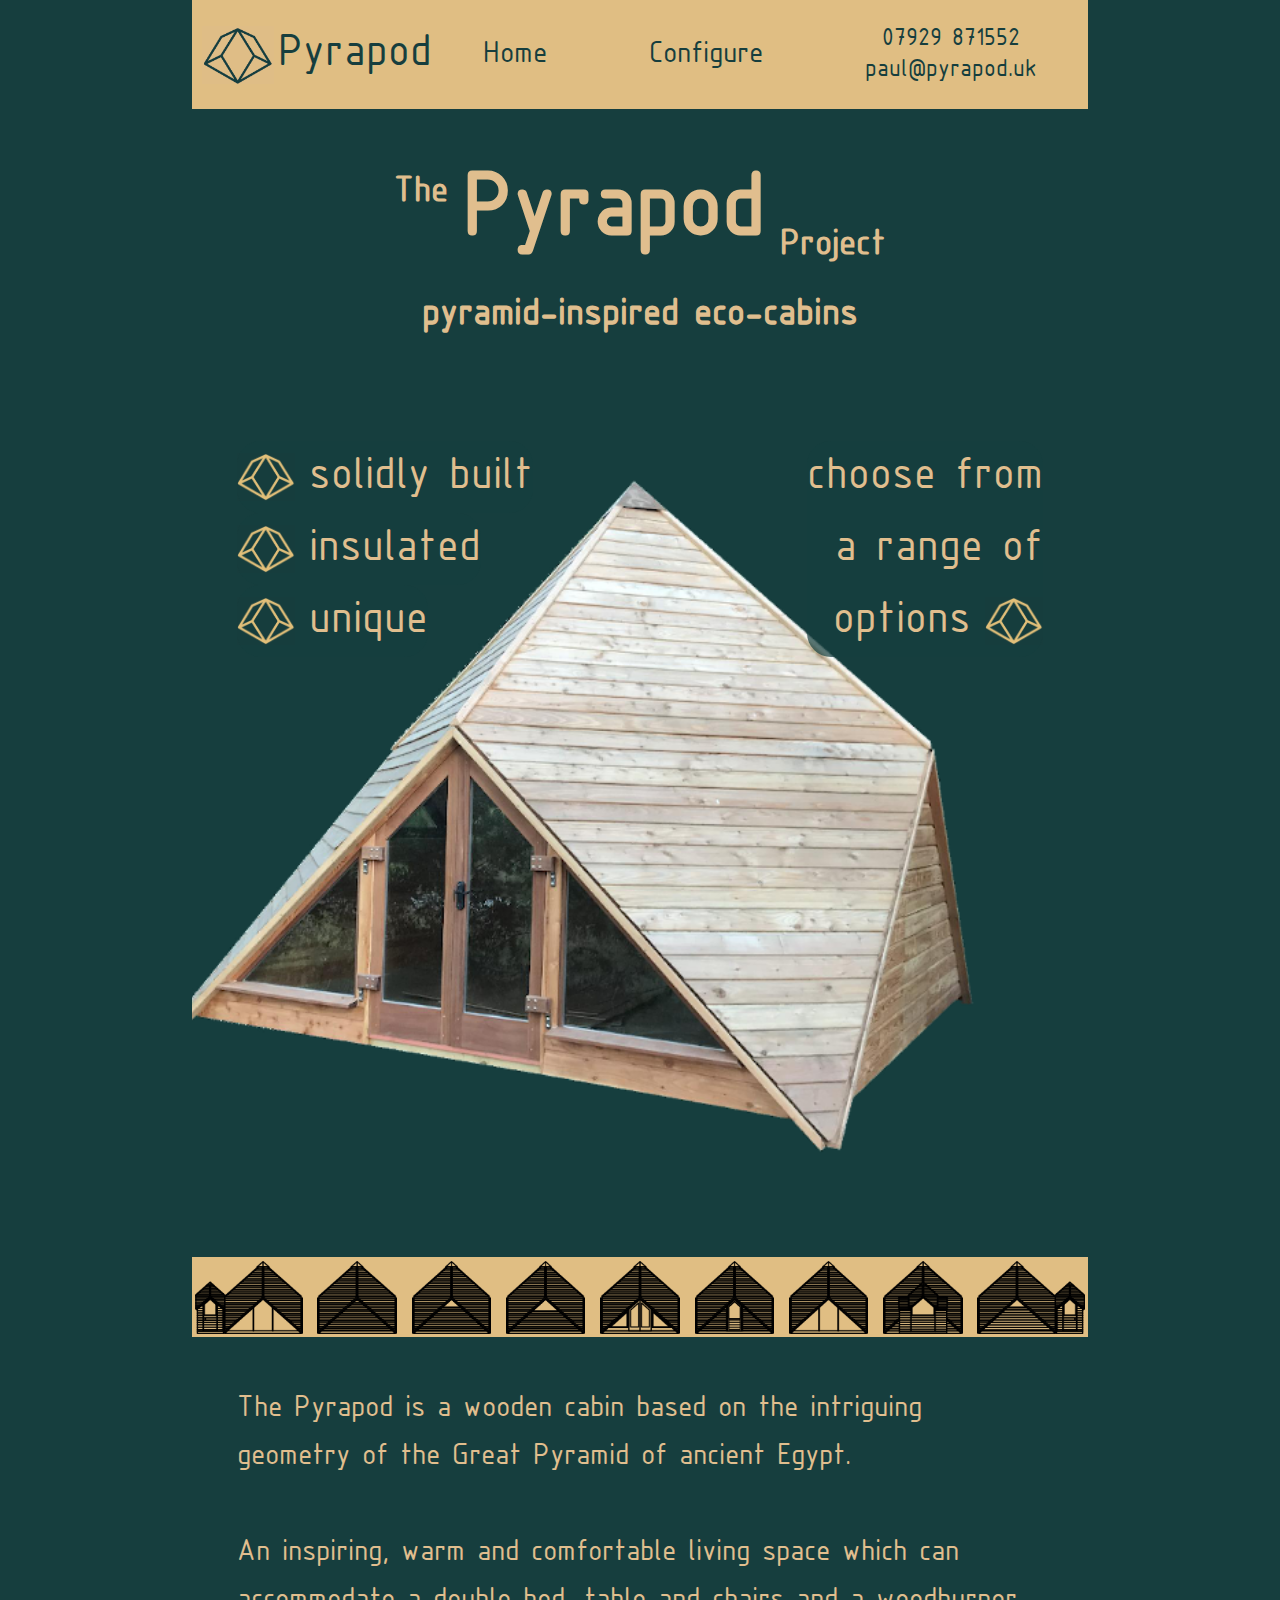
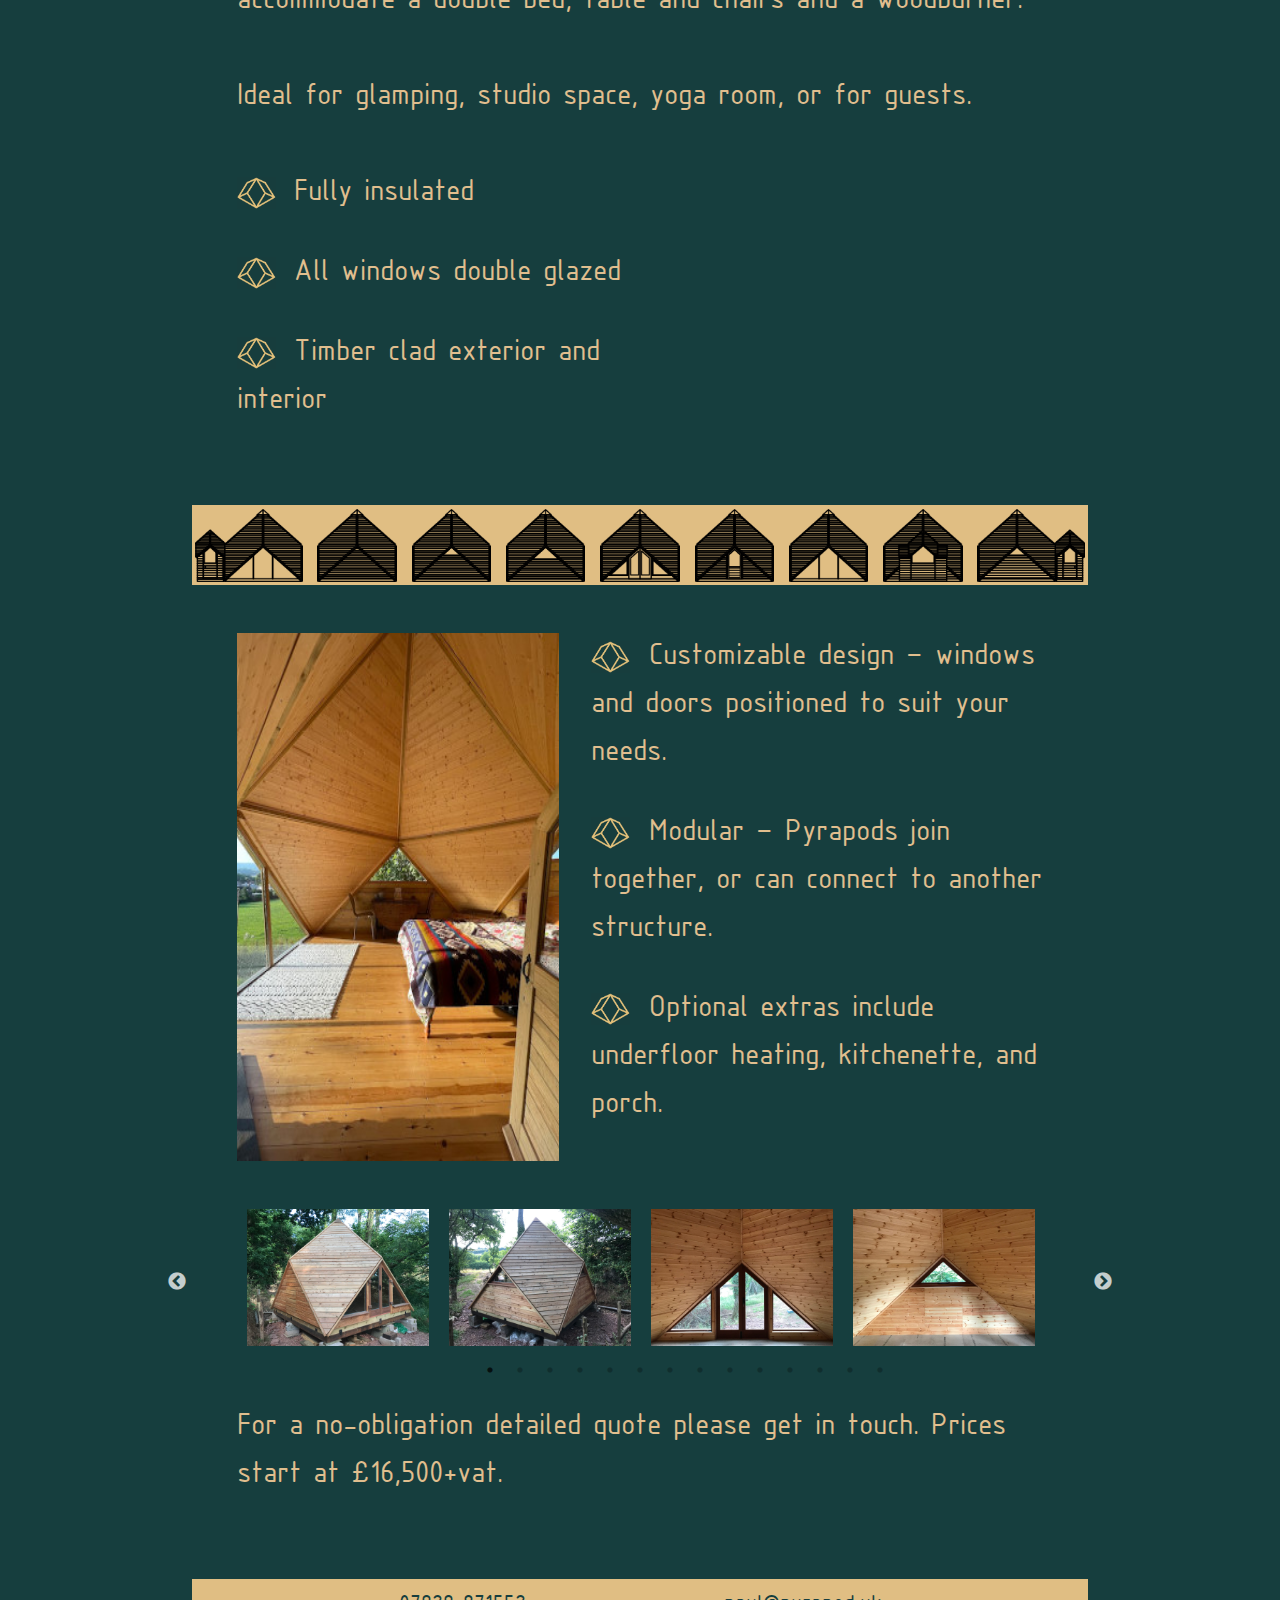
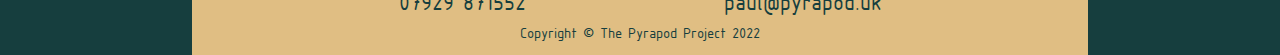
==== commit 2a4ea921: "slick" ====
--- a/index.html
+++ b/index.html
@@ -2,8 +2,11 @@
 <html lang=en>
   <head>
     <meta charset=utf-8>
-    <link rel=stylesheet href=reset.css>
-    <link rel=stylesheet href=stylesheet.css>
+    <link rel=stylesheet type=text/css href=reset.css>
+    <link rel=stylesheet type=text/css href=stylesheet.css>
+    <link rel=stylesheet type=text/css href=slick.css>
+    <link rel=stylesheet type=text/css href=slick-theme.css>
+    <link rel=stylesheet type=text/css href=slick-lightbox.css>
     <title>Pyrapod: pyramid-inspired eco-cabins</title>
   </head>
   <body>
@@ -12,8 +15,6 @@
         <li>Pyrapod
         <li><a href=index.html>Home</a>
         <li><a href=go-configure.html>Configure</a>
-        <li><a href=optional-extras.html>Extras</a>
-        <li><a href=gallery.html>Gallery</a>
         <li><a href=tel:+447929871552>07929 871552</a><br><a href=mailto:paul@pyrapod.uk>paul@pyrapod.uk</a>
       </ul>
     </nav>
@@ -42,14 +43,6 @@
       <p>The Pyrapod is a wooden cabin based on the intriguing geometry of the Great Pyramid of ancient Egypt.
       <p>An inspiring, warm and comfortable living space which can accommodate a double bed, table and chairs and a woodburner.
       <p>Ideal for glamping, studio space, yoga room, or for guests.
-      <div class=slides>
-        <img alt="" src="interior-slide-1.jpeg">
-        <img alt="" src="interior-slide-2.jpeg">
-        <img alt="" src="interior-slide-3.jpeg">
-        <img alt="" src="interior-slide-4.jpeg">
-        <img alt="" src="interior-slide-5.jpeg">
-        <img alt="" src="interior-slide-6.jpeg">
-      </div>
       <div class=list-with-sidebar>
         <ul>
           <li>Fully insulated
@@ -96,19 +89,38 @@
           <li>Optional extras include underfloor heating, kitchenette, and porch.
         </ul>
       </div>
-      <div class=slides>
-        <img alt="" src="exterior-slide-1.jpeg">
-        <img alt="" src="exterior-slide-2.jpeg">
-        <img alt="" src="exterior-slide-3.jpeg">
-        <img alt="" src="exterior-slide-4.jpeg">
-        <img alt="" src="exterior-slide-5.jpeg">
-        <img alt="" src="exterior-slide-6.jpeg">
+      <div id=slick data-slick='{"slidesToShow": 4, "slidesToScroll": 1, "autoplay": true, "dots": true}'>
+        <div><img alt="" src="gallery01.jpeg"></div>
+        <div><img alt="" src="gallery02.jpeg"></div>
+        <div><img alt="" src="gallery03.jpeg"></div>
+        <div><img alt="" src="gallery04.jpeg"></div>
+        <div><img alt="" src="gallery05.jpeg"></div>
+        <div><img alt="" src="gallery06.jpeg"></div>
+        <div><img alt="" src="gallery07.jpeg"></div>
+        <div><img alt="" src="gallery08.jpeg"></div>
+        <div><img alt="" src="gallery09.jpeg"></div>
+        <div><img alt="" src="gallery10.jpeg"></div>
+        <div><img alt="" src="gallery11.jpeg"></div>
+        <div><img alt="" src="gallery12.jpeg"></div>
+        <div><img alt="" src="gallery13.jpeg"></div>
+        <div><img alt="" src="gallery14.jpeg"></div>
       </div>
+
       <p>For a no-obligation detailed quote please get in touch. Prices start at £16,500+vat.
     </main>
     <footer>
       <a href=tel:+447929871552>07929 871552</a> <a href=mailto:paul@pyrapod.uk>paul@pyrapod.uk</a>
       <div>Copyright &copy; The Pyrapod Project 2022</div>
     </footer>
+    <script type=text/javascript src=jquery.min.js></script>
+    <script type=text/javascript src=slick.min.js></script>
+    <script type=text/javascript src=slick-lightbox.min.js></script>
+  <script type=text/javascript>
+    $("#slick").slick();
+    $("#slick").slickLightbox({
+      itemSelector: 'img',
+      src: 'src'
+    });
+  </script>
   </body>
 </html>
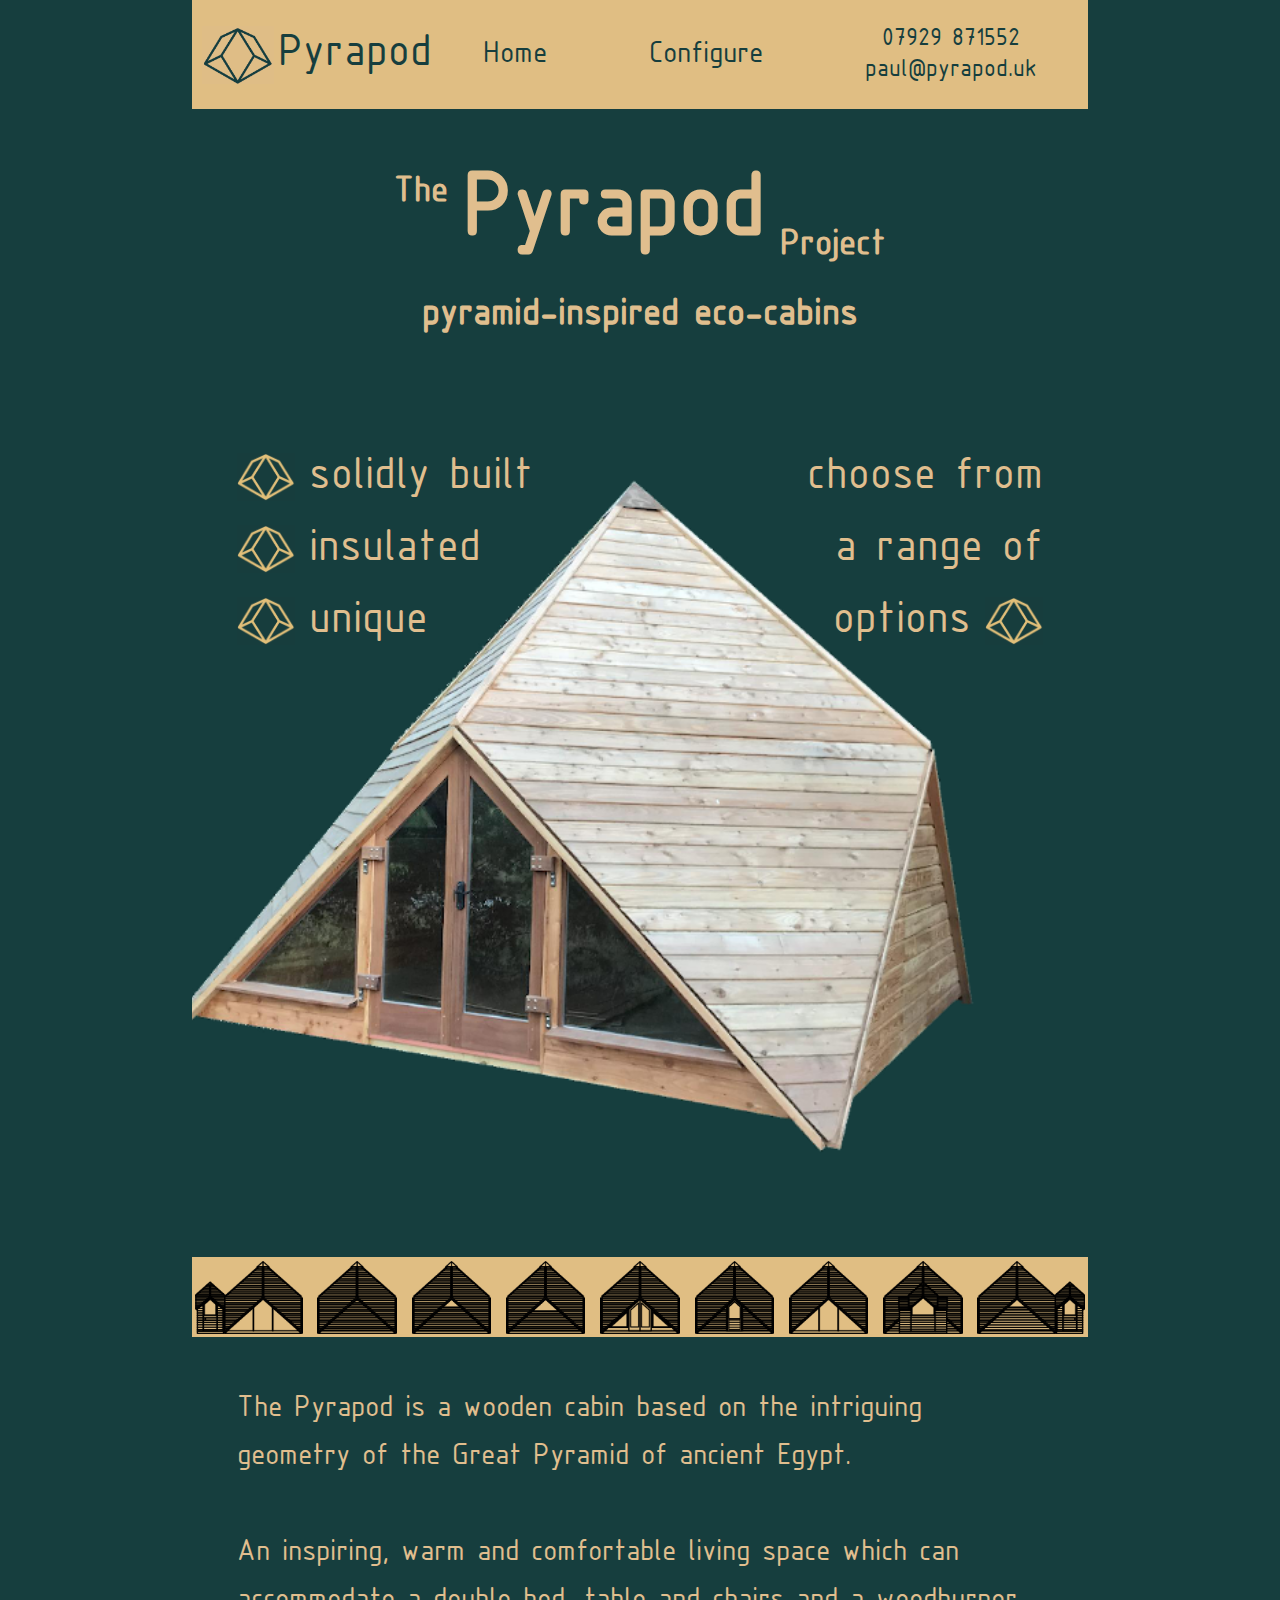
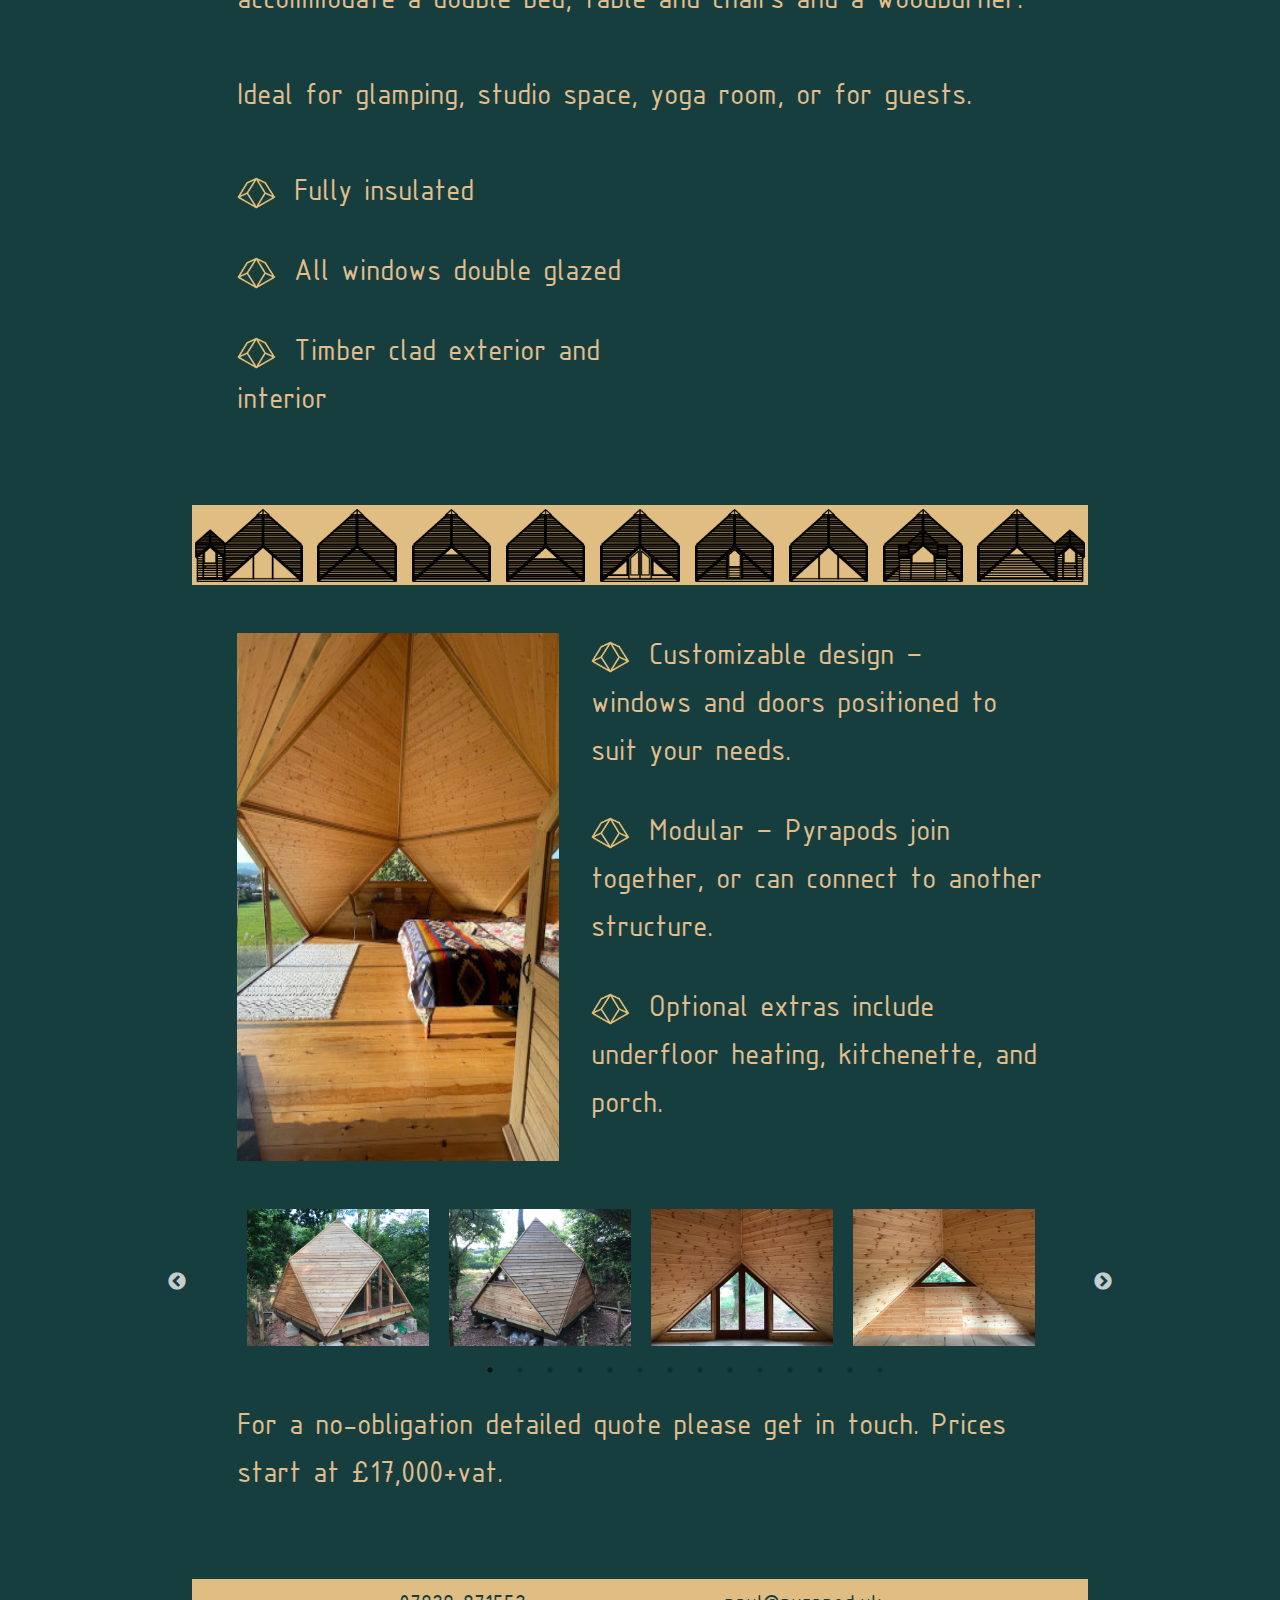
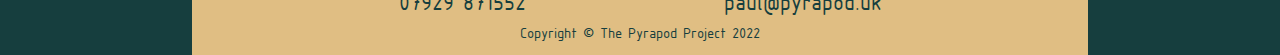
==== commit fb43cff3: "17000" ====
--- a/index.html
+++ b/index.html
@@ -106,7 +106,7 @@
         <div><img alt="" src="gallery14.jpeg"></div>
       </div>
 
-      <p>For a no-obligation detailed quote please get in touch. Prices start at £16,500+vat.
+      <p>For a no-obligation detailed quote please get in touch. Prices start at £17,000+vat.
     </main>
     <footer>
       <a href=tel:+447929871552>07929 871552</a> <a href=mailto:paul@pyrapod.uk>paul@pyrapod.uk</a>
